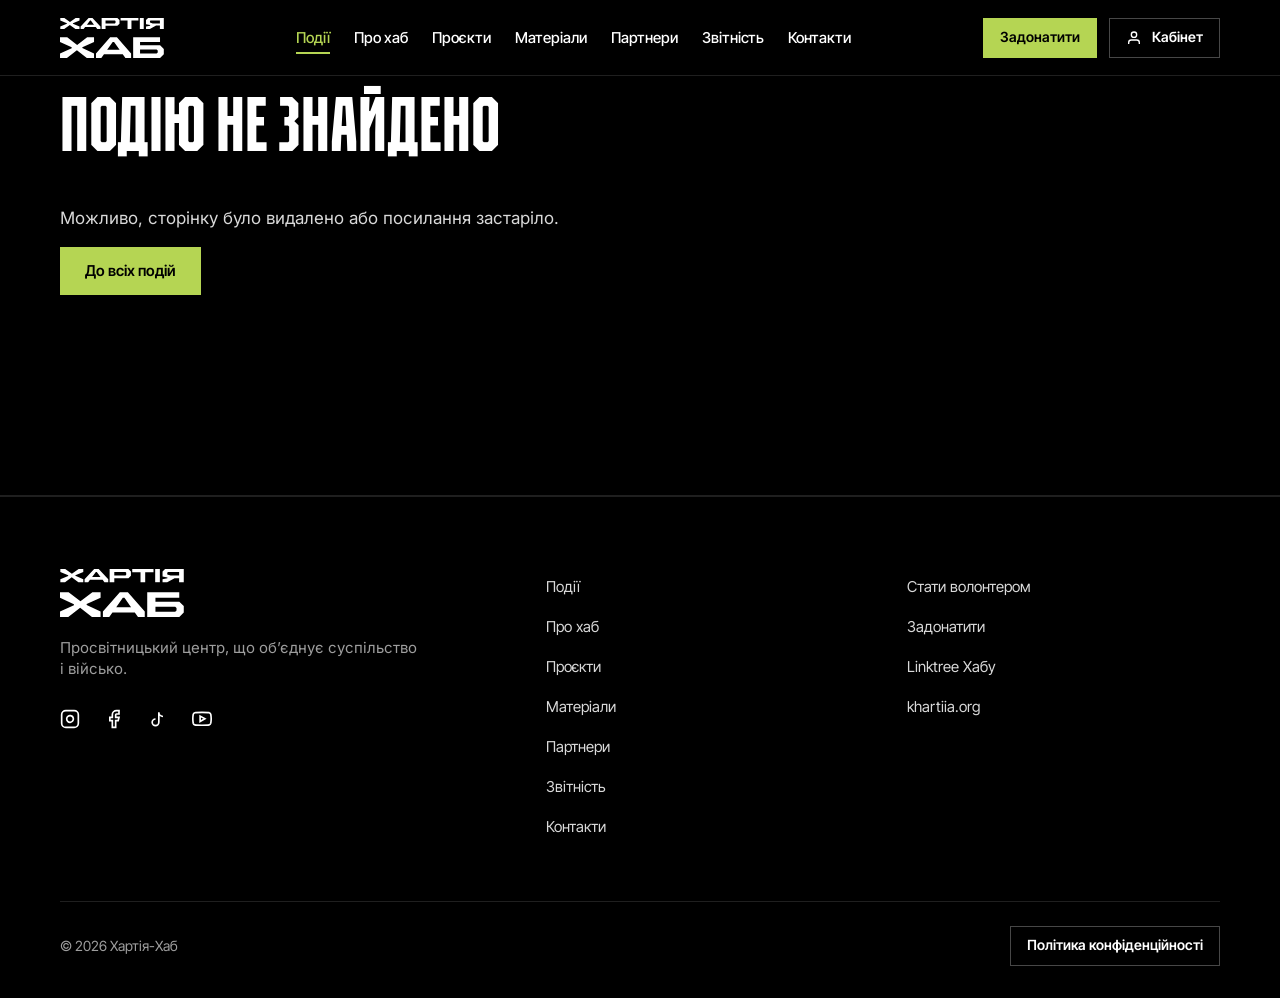
==== event.html @ 120818ab "Правки замовника: лого Хабу, нові розділи (проєкти, матеріали, партнери, звітність), сторінки подій," ====
<!DOCTYPE html>
<html lang="uk">
<head>
    <meta charset="UTF-8">
    <meta name="viewport" content="width=device-width, initial-scale=1.0">
    <title>Подія — Хартія-Хаб</title>
    <meta name="description" content="Подія Хартія-Хабу">
    <link rel="icon" href="img/logomark.svg" type="image/svg+xml">

    <link rel="preconnect" href="https://fonts.googleapis.com">
    <link rel="preconnect" href="https://fonts.gstatic.com" crossorigin>
    <link href="https://fonts.googleapis.com/css2?family=Inter:wght@400;500;600&family=Inter+Tight:wght@500;600;700&display=swap" rel="stylesheet">
    <link rel="stylesheet" href="styles.css">
    <script src="js/data.js" defer></script>
    <script src="js/app.js" defer></script>
</head>
<body data-page="event">
    <a href="#main" class="skip-link">Перейти до змісту</a>
    <div id="site-header"></div>

    <main id="main" class="page">
        <section class="section section--page">
            <div class="section-container" id="eventPage"></div>
        </section>

        <section class="section" id="relatedSection" aria-labelledby="relatedTitle" hidden>
            <div class="section-container">
                <div class="section-head">
                    <h2 class="section-title section-title--md" id="relatedTitle">Інші події</h2>
                    <a href="events.html" class="btn btn--ghost">Усі події</a>
                </div>
                <div class="events-grid" id="relatedEvents"></div>
            </div>
        </section>
    </main>

    <div id="site-footer"></div>
</body>
</html>
---- styles.css ----
/* =========================================================
   BRAND TOKENS — Хартія x Taktika Agency, гайдлайн v.1 2025
   ========================================================= */
:root {
    /* Відтінки сірого */
    --black: #000000;
    --gray-900: #1E1E1E;
    --gray-700: #464646;
    --gray-500: #9E9E9E;
    --gray-200: #D9D9D9;
    --white: #FFFFFF;

    /* Відтінки зеленого */
    --green-900: #2A2C18;
    --green-700: #717833;
    --accent: #B5D553;
    --green-100: #DEEDAE;

    --line: rgba(255, 255, 255, 0.12);
    --line-strong: rgba(255, 255, 255, 0.28);

    /* Khartia — заголовки; Inter Tight — підзаголовки, підписи, плашки; Inter — набірний текст */
    --font-khartia: 'Khartia', 'Inter Tight', sans-serif;
    --font-inter-tight: 'Inter Tight', 'Inter', sans-serif;
    --font-inter: 'Inter', sans-serif;

    --margin-grid: 60px;
    --grid: 30px;
    --square: 20px;
    --header-h: 76px;
    --radius: 0;
    --ease: cubic-bezier(0.2, 0.7, 0.2, 1);
}

/* Гайдлайн: накреслення Medium, Condensed Medium, Condensed Bold */
@font-face {
    font-family: 'Khartia';
    src: url('fonts/Khartia_023-CondBold.otf') format('opentype');
    font-weight: 700;
    font-style: normal;
    font-display: swap;
}
@font-face {
    font-family: 'Khartia';
    src: url('fonts/Khartia_023-CondMedium.otf') format('opentype');
    font-weight: 500;
    font-style: normal;
    font-display: swap;
}

/* =========================================================
   BASE
   ========================================================= */
*, *::before, *::after { box-sizing: border-box; margin: 0; padding: 0; }

html {
    scroll-behavior: smooth;
    scroll-padding-top: calc(var(--header-h) + 16px);
    -webkit-text-size-adjust: 100%;
}
html.modal-open, html.nav-open { overflow: hidden; }

body {
    background-color: var(--black);
    color: var(--gray-200);
    font-family: var(--font-inter);
    font-size: 16px;
    line-height: 1.4;
    overflow-x: hidden;
    -webkit-font-smoothing: antialiased;
    position: relative;
    min-height: 100vh;
    display: flex;
    flex-direction: column;
}
main { flex: 1; }

img, svg, video { display: block; max-width: 100%; }
a { color: inherit; }
button, input, select, textarea { font: inherit; color: inherit; }
button { cursor: pointer; }
[hidden] { display: none !important; }

:focus-visible { outline: 2px solid var(--accent); outline-offset: 3px; }

::selection { background: var(--accent); color: var(--black); }

.skip-link {
    position: fixed;
    top: -100px;
    left: 12px;
    z-index: 1100;
    background: var(--accent);
    color: var(--black);
    padding: 12px 18px;
    font-family: var(--font-inter-tight);
    font-weight: 600;
    text-decoration: none;
    transition: top 0.2s;
}
.skip-link:focus { top: 12px; }

#touchCanvas {
    position: fixed;
    inset: 0;
    width: 100vw;
    height: 100vh;
    pointer-events: none;
    z-index: 0;
    opacity: 0.5;
}

/* =========================================================
   TYPOGRAPHY
   Khartia: кернінг 0%, інтерліньяж 95%, вирівнювання по лівому краю.
   Inter Tight: кернінг 0%, інтерліньяж 120%, регістр як у реченнях.
   Inter: кернінг 0%, інтерліньяж 140%.
   ========================================================= */
h1, h2, h3, h4 {
    font-family: var(--font-khartia);
    font-weight: 700;
    line-height: 0.95;
    letter-spacing: 0;
    text-align: left;
    text-transform: uppercase;
    color: var(--white);
    text-wrap: balance;
}

p { line-height: 1.4; color: var(--gray-200); }

.hero-title { font-size: clamp(48px, 10vw, 140px); margin-bottom: 30px; }
.section-title { font-size: clamp(36px, 6vw, 88px); margin-bottom: 30px; }
.section-title--md { font-size: clamp(28px, 4vw, 56px); margin-bottom: 0; }
.detail-title { font-size: clamp(32px, 4.4vw, 64px); margin-bottom: 30px; }

.lead-text { font-size: clamp(17px, 1.8vw, 22px); max-width: 860px; margin-bottom: 40px; }

/* =========================================================
   PLATES — Inter Tight Medium, поля 10/15 px на шрифт 30 px,
   відстань між плашками 10 px. Текст завжди чорний або білий.
   ========================================================= */
.plate-system {
    display: flex;
    flex-direction: column;
    align-items: flex-start;
    gap: 0.33em;
    margin-bottom: 40px;
    font-size: clamp(16px, 1.8vw, 24px);
}
.plate-item {
    display: inline-block;
    max-width: 100%;
    background: var(--white);
    color: var(--black);
    font-family: var(--font-inter-tight);
    font-weight: 500;
    font-size: 1em;
    line-height: 1.2;
    padding: 0.33em 0.5em;
}

/* =========================================================
   TACTICAL SQUARES — 20×20 px, центр квадрата на куті плашки
   ========================================================= */
.tactical-square {
    position: absolute;
    width: var(--square);
    height: var(--square);
    border: 1px solid var(--white);
    background: var(--black);
    pointer-events: none;
    z-index: 2;
}
.tactical-square.top-left { top: calc(var(--square) / -2); left: calc(var(--square) / -2); }
.tactical-square.top-right { top: calc(var(--square) / -2); right: calc(var(--square) / -2); }
.tactical-square.bottom-left { bottom: calc(var(--square) / -2); left: calc(var(--square) / -2); }
.tactical-square.bottom-right { bottom: calc(var(--square) / -2); right: calc(var(--square) / -2); }

/* =========================================================
   BUTTONS
   ========================================================= */
.btn {
    display: inline-flex;
    align-items: center;
    justify-content: center;
    gap: 10px;
    min-height: 48px;
    padding: 12px 24px;
    border: 1px solid transparent;
    border-radius: var(--radius);
    font-family: var(--font-inter-tight);
    font-weight: 600;
    font-size: 15px;
    line-height: 1.2;
    text-decoration: none;
    text-align: center;
    white-space: nowrap;
    transition: background-color 0.2s, color 0.2s, border-color 0.2s, transform 0.2s var(--ease);
    user-select: none;
}
.btn svg { flex-shrink: 0; }
.btn:active { transform: translateY(1px); }

.btn--primary { background: var(--accent); color: var(--black); }
.btn--primary:hover { background: var(--white); }

.btn--ghost { background: transparent; color: var(--white); border-color: var(--line-strong); }
.btn--ghost:hover { border-color: var(--accent); color: var(--accent); }

.btn--light { background: var(--white); color: var(--black); }
.btn--light:hover { background: var(--gray-200); }

.btn--sm { min-height: 40px; padding: 8px 16px; font-size: 14px; }
.btn--lg { min-height: 60px; padding: 18px 36px; font-size: 17px; }
.btn--block { width: 100%; }

.btn-row { display: flex; flex-wrap: wrap; gap: 12px; align-items: center; }
.btn-row--secondary { margin-top: 20px; gap: 8px 24px; }

.btn-link {
    display: inline-flex;
    align-items: center;
    gap: 8px;
    min-height: 40px;
    background: none;
    border: none;
    color: var(--gray-200);
    font-family: var(--font-inter-tight);
    font-weight: 500;
    font-size: 15px;
    text-decoration: none;
    transition: color 0.2s;
}
.btn-link:hover { color: var(--accent); }
.btn-link[aria-pressed="true"] { color: var(--accent); }
.btn-link[aria-pressed="true"] svg { fill: currentColor; }

.badge {
    display: inline-flex;
    align-items: center;
    background: var(--accent);
    color: var(--black);
    font-family: var(--font-inter-tight);
    font-weight: 600;
    font-size: 12px;
    line-height: 1.2;
    letter-spacing: 0.02em;
    padding: 5px 9px;
}
.badge--outline { background: transparent; color: var(--white); border: 1px solid var(--line-strong); }

/* =========================================================
   HEADER
   ========================================================= */
#site-header { height: var(--header-h); }

.site-header {
    position: fixed;
    inset: 0 0 auto 0;
    z-index: 100;
    height: var(--header-h);
    background: rgba(0, 0, 0, 0.72);
    backdrop-filter: blur(12px);
    -webkit-backdrop-filter: blur(12px);
    border-bottom: 1px solid transparent;
    transition: background-color 0.2s, border-color 0.2s;
}
.site-header.is-scrolled { background: rgba(0, 0, 0, 0.94); border-bottom-color: var(--line); }
body:not([data-page="home"]) .site-header { background: rgba(0, 0, 0, 0.94); border-bottom-color: var(--line); }

.header-inner {
    max-width: 1440px;
    height: 100%;
    margin: 0 auto;
    padding: 0 var(--margin-grid);
    display: flex;
    align-items: center;
    justify-content: space-between;
    gap: 24px;
}

.logo-link { display: block; flex-shrink: 0; }
.site-logo { height: 40px; width: auto; }

.main-nav { display: flex; align-items: center; gap: 4px; }

.nav-link {
    position: relative;
    display: inline-flex;
    align-items: center;
    min-height: 44px;
    padding: 0 10px;
    color: var(--white);
    text-decoration: none;
    font-family: var(--font-inter-tight);
    font-weight: 500;
    font-size: 15px;
    white-space: nowrap;
    transition: color 0.2s;
}
.nav-link::after {
    content: '';
    position: absolute;
    left: 10px;
    right: 10px;
    bottom: 6px;
    height: 2px;
    background: var(--accent);
    transform: scaleX(0);
    transform-origin: left;
    transition: transform 0.25s var(--ease);
}
.nav-link:hover { color: var(--accent); }
.nav-link.is-active { color: var(--accent); }
.nav-link.is-active::after, .nav-link:hover::after { transform: scaleX(1); }

.header-right { display: flex; align-items: center; gap: 12px; flex-shrink: 0; }

.socials { display: flex; gap: 4px; }
.socials a {
    display: inline-flex;
    align-items: center;
    justify-content: center;
    width: 40px;
    height: 40px;
    color: var(--white);
    transition: color 0.2s;
}
.socials a:hover { color: var(--accent); }
.socials--menu, .nav-donate { display: none !important; }

.btn-cabinet svg { width: 16px; height: 16px; }

.burger-menu {
    display: none;
    width: 44px;
    height: 44px;
    background: transparent;
    border: 1px solid var(--line-strong);
    flex-direction: column;
    align-items: center;
    justify-content: center;
    gap: 5px;
}
.burger-menu span {
    display: block;
    width: 20px;
    height: 2px;
    background: var(--white);
    transition: transform 0.25s var(--ease), opacity 0.2s;
}
.burger-menu.active span:nth-child(1) { transform: translateY(7px) rotate(45deg); }
.burger-menu.active span:nth-child(2) { opacity: 0; }
.burger-menu.active span:nth-child(3) { transform: translateY(-7px) rotate(-45deg); }

/* =========================================================
   HERO
   ========================================================= */
.hero {
    position: relative;
    z-index: 1;
    min-height: max(640px, calc(100svh - var(--header-h)));
    display: flex;
    align-items: center;
    padding: 90px var(--margin-grid);
    overflow: hidden;
}
.video-container { position: absolute; inset: 0; z-index: 0; }
.bg-video { width: 100%; height: 100%; object-fit: cover; }
.video-overlay {
    position: absolute;
    inset: 0;
    background: linear-gradient(180deg, rgba(0, 0, 0, 0.45) 0%, rgba(0, 0, 0, 0.85) 100%);
}

.tactical-grid { position: absolute; inset: 0; z-index: 1; pointer-events: none; }
.grid-pattern {
    position: absolute;
    inset: 30px var(--margin-grid);
    border: 1px dashed rgba(255, 255, 255, 0.18);
    background-image:
        linear-gradient(to right, rgba(255, 255, 255, 0.04) 1px, transparent 1px),
        linear-gradient(to bottom, rgba(255, 255, 255, 0.04) 1px, transparent 1px);
    background-size: var(--grid) var(--grid);
}

.hero-content {
    position: relative;
    z-index: 2;
    width: 100%;
    max-width: 1320px;
    margin: 0 auto;
    padding: 0 30px;
}

/* =========================================================
   SECTIONS
   ========================================================= */
.section {
    position: relative;
    z-index: 1;
    padding: 120px var(--margin-grid);
    border-bottom: 1px solid var(--line);
}
.section--page { padding-top: 48px; }
.section-container { max-width: 1320px; margin: 0 auto; position: relative; }

.section-head {
    display: flex;
    align-items: flex-end;
    justify-content: space-between;
    flex-wrap: wrap;
    gap: 16px 24px;
    margin-bottom: 30px;
}
.section-head .section-title { margin-bottom: 0; }
.section-count {
    font-family: var(--font-inter-tight);
    font-size: 15px;
    color: var(--gray-500);
    padding-bottom: 6px;
}
.section-cta { display: flex; justify-content: center; margin-top: 56px; }
.section-cta:empty { display: none; }

.breadcrumbs {
    display: flex;
    flex-wrap: wrap;
    align-items: center;
    gap: 8px;
    margin-bottom: 32px;
    font-family: var(--font-inter-tight);
    font-size: 14px;
    color: var(--gray-500);
}
.breadcrumbs a { color: var(--gray-200); text-decoration: none; }
.breadcrumbs a:hover { color: var(--accent); }
.breadcrumbs [aria-current] {
    color: var(--gray-500);
    max-width: 48ch;
    overflow: hidden;
    text-overflow: ellipsis;
    white-space: nowrap;
}

/* =========================================================
   FORMS
   ========================================================= */
.input {
    width: 100%;
    min-height: 52px;
    padding: 14px 16px;
    background: var(--black);
    border: 1px solid var(--line-strong);
    border-radius: var(--radius);
    color: var(--white);
    font-family: var(--font-inter);
    font-size: 16px;
    line-height: 1.4;
    outline: none;
    transition: border-color 0.2s, box-shadow 0.2s;
}
.input::placeholder { color: var(--gray-500); }
.input:hover { border-color: var(--gray-500); }
.input:focus { border-color: var(--accent); box-shadow: 0 0 0 3px rgba(181, 213, 83, 0.2); }
.input[aria-invalid="true"] { border-color: #FF6B5B; }
textarea.input { min-height: 96px; resize: vertical; }

.select-wrapper { position: relative; }
.select-wrapper::after {
    content: '';
    position: absolute;
    right: 18px;
    top: 50%;
    width: 8px;
    height: 8px;
    border-right: 2px solid var(--accent);
    border-bottom: 2px solid var(--accent);
    transform: translateY(-70%) rotate(45deg);
    pointer-events: none;
}
.select-wrapper select { appearance: none; -webkit-appearance: none; padding-right: 48px; cursor: pointer; }
.select-wrapper select option { background: var(--gray-900); color: var(--white); }

.search-wrapper { position: relative; }
.search-wrapper svg {
    position: absolute;
    left: 16px;
    top: 50%;
    transform: translateY(-50%);
    color: var(--gray-500);
    pointer-events: none;
}
.search-wrapper .input { padding-left: 46px; }
.search-wrapper .input::-webkit-search-cancel-button { filter: invert(1); cursor: pointer; }

.form { display: flex; flex-direction: column; gap: 20px; }
.form-row { display: grid; grid-template-columns: 1fr 1fr; gap: 16px; }
.form-group { display: flex; flex-direction: column; gap: 8px; }
.form-group label, .filter-field label {
    font-family: var(--font-inter-tight);
    font-weight: 500;
    font-size: 14px;
    line-height: 1.2;
    color: var(--gray-200);
}
.form-group label span { color: var(--accent); }
.field-error { font-size: 13px; color: #FF8A7D; min-height: 0; }
.field-error:empty { display: none; }
.form-note { font-size: 14px; color: var(--gray-500); }

.checkbox {
    display: flex;
    gap: 12px;
    align-items: flex-start;
    font-size: 14px;
    line-height: 1.4;
    color: var(--gray-200);
    cursor: pointer;
}
.checkbox input {
    flex-shrink: 0;
    width: 20px;
    height: 20px;
    margin-top: 1px;
    accent-color: var(--accent);
    cursor: pointer;
}
.checkbox a { color: var(--accent); }

/* =========================================================
   FILTER BAR
   ========================================================= */
.filter-bar {
    display: grid;
    grid-template-columns: minmax(0, 1fr) minmax(0, 1fr) minmax(0, 1.6fr) auto;
    align-items: end;
    gap: 16px;
    margin-bottom: 48px;
    padding: 24px;
    background: var(--gray-900);
    border: 1px solid var(--line);
}
.filter-field { display: flex; flex-direction: column; gap: 8px; min-width: 0; }
.filter-reset { min-height: 52px; }

/* =========================================================
   EVENT CARDS
   ========================================================= */
.events-grid {
    display: grid;
    grid-template-columns: repeat(3, minmax(0, 1fr));
    gap: 30px;
}

.event-card {
    position: relative;
    display: flex;
    flex-direction: column;
    background: var(--gray-900);
    border: 1px solid var(--line);
    transition: border-color 0.2s, transform 0.25s var(--ease);
}
.event-card:hover { border-color: var(--accent); transform: translateY(-4px); }

.event-card__media {
    display: block;
    aspect-ratio: 1200 / 640;
    overflow: hidden;
    background: var(--black);
    text-decoration: none;
}
.event-card__media img {
    width: 100%;
    height: 100%;
    object-fit: cover;
    transition: transform 0.4s var(--ease);
}
.event-card:hover .event-card__media img { transform: scale(1.04); }

/* Брендова заглушка афіші — комбінації кольорів з гайдлайну */
.poster-ph {
    position: relative;
    width: 100%;
    height: 100%;
    display: flex;
    flex-direction: column;
    justify-content: space-between;
    padding: 8% 7%;
    background-color: var(--black);
    background-image:
        linear-gradient(to right, rgba(255, 255, 255, 0.07) 1px, transparent 1px),
        linear-gradient(to bottom, rgba(255, 255, 255, 0.07) 1px, transparent 1px);
    background-size: var(--grid) var(--grid);
    color: var(--white);
    overflow: hidden;
}
.poster-ph::after {
    content: '';
    position: absolute;
    inset: 12px;
    border: 1px dashed currentColor;
    opacity: 0.3;
    pointer-events: none;
}
.poster-ph__tag { font-family: var(--font-inter-tight); font-weight: 500; font-size: 14px; position: relative; z-index: 1; }
.poster-ph__title {
    position: relative;
    z-index: 1;
    font-family: var(--font-khartia);
    font-weight: 700;
    font-size: clamp(32px, 4vw, 56px);
    line-height: 0.95;
    text-transform: uppercase;
}
.poster-ph--v .poster-ph__title { font-size: clamp(40px, 6vw, 80px); }
.poster-ph--green { background-color: var(--green-900); }
.poster-ph--accent {
    background-color: var(--accent);
    color: var(--black);
    background-image:
        linear-gradient(to right, rgba(0, 0, 0, 0.08) 1px, transparent 1px),
        linear-gradient(to bottom, rgba(0, 0, 0, 0.08) 1px, transparent 1px);
}
.poster-ph--gray { background-color: var(--gray-900); }

.btn-heart {
    position: absolute;
    top: 12px;
    right: 12px;
    z-index: 2;
    width: 44px;
    height: 44px;
    display: flex;
    align-items: center;
    justify-content: center;
    background: rgba(0, 0, 0, 0.8);
    border: 1px solid var(--line-strong);
    color: var(--white);
    transition: color 0.2s, border-color 0.2s;
}
.btn-heart:hover { border-color: var(--accent); color: var(--accent); }
.btn-heart.active { color: var(--accent); border-color: var(--accent); }
.btn-heart.active svg { fill: currentColor; }

.event-card__body {
    display: flex;
    flex-direction: column;
    flex-grow: 1;
    padding: 24px;
}
.card-meta {
    display: flex;
    flex-wrap: wrap;
    align-items: center;
    justify-content: space-between;
    gap: 8px 12px;
    margin-bottom: 16px;
}
.card-meta--start { justify-content: flex-start; }
.card-datetime { font-family: var(--font-inter-tight); font-size: 14px; color: var(--gray-200); }

.event-card__title { font-size: clamp(20px, 1.7vw, 24px); margin-bottom: 12px; }
.event-card__title a { text-decoration: none; transition: color 0.2s; }
.event-card__title a:hover { color: var(--accent); }
.event-card__terms { font-family: var(--font-inter-tight); font-size: 14px; color: var(--gray-500); margin-bottom: 24px; }

.event-card__actions {
    margin-top: auto;
    display: grid;
    grid-template-columns: 1fr auto;
    gap: 8px;
}

.empty-state {
    grid-column: 1 / -1;
    display: flex;
    flex-direction: column;
    align-items: flex-start;
    gap: 16px;
    padding: 40px;
    border: 1px dashed var(--line-strong);
}
.empty-state p { font-size: 17px; }
.empty-state--page { border: none; padding: 40px 0 80px; }

/* =========================================================
   ABOUT / CLAUSEWITZ
   ========================================================= */
.about-lead-text { max-width: 960px; margin-bottom: 64px; }
.about-lead-text p { font-size: clamp(17px, 2vw, 22px); }
.about-lead-text strong { color: var(--white); }

.clausewitz-block {
    position: relative;
    background: var(--gray-900);
    border: 1px solid var(--line);
    padding: 56px;
}
.block-title { font-size: clamp(24px, 3vw, 36px); margin-bottom: 8px; }
.block-subtitle { font-family: var(--font-inter-tight); font-size: 15px; color: var(--accent); margin-bottom: 36px; }

.triangle-container { position: relative; width: 100%; max-width: 640px; height: 340px; margin: 0 auto; }
.triangle-svg { width: 100%; height: 100%; }
.triangle-poly { fill: none; stroke: var(--accent); stroke-width: 2.5; }
.triangle-dash { stroke: rgba(255, 255, 255, 0.25); stroke-width: 1.5; stroke-dasharray: 4; }

.tr-node {
    position: absolute;
    display: flex;
    align-items: center;
    gap: 10px;
    background: var(--black);
    border: 1px solid var(--white);
    padding: 12px 18px;
}
.node-tag { font-family: var(--font-inter-tight); font-size: 13px; color: var(--accent); }
.node-name { font-family: var(--font-inter-tight); font-weight: 600; font-size: 15px; color: var(--white); }
.node-top { top: 10px; left: 50%; transform: translateX(-50%); }
.node-left { bottom: 10px; left: 0; }
.node-right { bottom: 10px; right: 0; }

.tr-center-badge {
    position: absolute;
    top: 56%;
    left: 50%;
    transform: translate(-50%, -50%);
    background: var(--accent);
    color: var(--black);
    padding: 10px 18px;
    font-family: var(--font-inter-tight);
    font-weight: 600;
    font-size: 15px;
    white-space: nowrap;
}
.clausewitz-quote {
    margin-top: 36px;
    font-family: var(--font-inter-tight);
    font-weight: 600;
    font-size: clamp(17px, 2vw, 22px);
    line-height: 1.2;
    color: var(--accent);
}

/* =========================================================
   PROJECTS
   ========================================================= */
.projects-grid {
    display: grid;
    grid-template-columns: repeat(3, minmax(0, 1fr));
    gap: 30px;
}
.project-card {
    display: flex;
    flex-direction: column;
    gap: 16px;
    min-height: 260px;
    padding: 32px 28px;
    background: var(--gray-900);
    border: 1px solid var(--line);
    transition: border-color 0.2s;
}
.project-card:hover { border-color: var(--accent); }
.project-card__num { font-family: var(--font-khartia); font-weight: 700; font-size: 56px; line-height: 0.95; color: var(--accent); }
.project-card__title { font-size: clamp(22px, 2vw, 28px); margin-top: auto; }
.project-card__text { font-size: 15px; color: var(--gray-500); }
.project-card .badge { align-self: flex-start; }

/* =========================================================
   EVENT FORMATS + LECTURES
   ========================================================= */
.formats-grid {
    display: grid;
    grid-template-columns: repeat(3, minmax(0, 1fr));
    gap: 30px;
    margin-bottom: 90px;
}
.format-card {
    display: flex;
    flex-direction: column;
    align-items: flex-start;
    gap: 14px;
    min-height: 260px;
    padding: 32px 28px;
    background: var(--gray-900);
    border: 1px solid var(--line);
    text-decoration: none;
    transition: border-color 0.2s, transform 0.25s var(--ease);
}
.format-card:hover { border-color: var(--accent); transform: translateY(-4px); }
.format-card__num { font-family: var(--font-khartia); font-weight: 700; font-size: clamp(48px, 5vw, 72px); line-height: 0.95; color: var(--accent); margin-bottom: auto; }
.format-card__title { font-size: clamp(20px, 2vw, 26px); }
.format-card__action { font-family: var(--font-inter-tight); font-weight: 600; font-size: 15px; color: var(--accent); }
.format-card:hover .format-card__action { color: var(--white); }

.lectures-banner {
    position: relative;
    background: var(--green-900);
    border: 1px solid var(--accent);
    padding: 56px 48px;
}
.lectures-banner .section-head { margin-bottom: 40px; }
.lectures-banner .section-title { color: var(--accent); }
.lectures-grid { list-style: none; display: grid; grid-template-columns: repeat(2, minmax(0, 1fr)); gap: 30px; }
.lecture-item {
    display: flex;
    flex-direction: column;
    gap: 12px;
    padding: 28px;
    background: rgba(0, 0, 0, 0.4);
    border-left: 4px solid var(--accent);
}
.lecture-item__num { font-family: var(--font-khartia); font-weight: 700; font-size: 28px; color: var(--accent); }
.lecture-item__topic {
    font-family: var(--font-khartia);
    font-weight: 700;
    font-size: clamp(20px, 2.2vw, 30px);
    line-height: 0.95;
    text-transform: uppercase;
    color: var(--white);
}

/* =========================================================
   MATERIALS
   ========================================================= */
.materials-grid {
    display: grid;
    grid-template-columns: repeat(3, minmax(0, 1fr));
    gap: 30px;
}
.material-card {
    display: flex;
    flex-direction: column;
    background: var(--gray-900);
    border: 1px solid var(--line);
    transition: border-color 0.2s, transform 0.25s var(--ease);
}
.material-card:hover { border-color: var(--accent); transform: translateY(-4px); }
.material-card__media { display: block; aspect-ratio: 4 / 3; overflow: hidden; background: var(--black); }
.material-card__media img { width: 100%; height: 100%; object-fit: cover; transition: transform 0.4s var(--ease); }
.material-card:hover .material-card__media img { transform: scale(1.04); }
.material-card__body { padding: 24px; display: flex; flex-direction: column; flex-grow: 1; }
.material-card__title { font-size: clamp(20px, 1.7vw, 24px); margin-bottom: 12px; }
.material-card__title a { text-decoration: none; transition: color 0.2s; }
.material-card__title a:hover { color: var(--accent); }
.material-card__lead { font-size: 15px; color: var(--gray-500); }

.chips { display: flex; flex-wrap: wrap; gap: 8px; margin-bottom: 40px; }
.chip {
    min-height: 44px;
    padding: 10px 18px;
    background: transparent;
    border: 1px solid var(--line-strong);
    color: var(--white);
    font-family: var(--font-inter-tight);
    font-weight: 500;
    font-size: 15px;
    transition: border-color 0.2s, background-color 0.2s, color 0.2s;
}
.chip:hover { border-color: var(--accent); color: var(--accent); }
.chip.is-active { background: var(--accent); border-color: var(--accent); color: var(--black); }

/* Article */
.article { max-width: 860px; }
.article__lead { font-size: clamp(18px, 2vw, 22px); color: var(--white); margin-bottom: 40px; }
.article__body { display: flex; flex-direction: column; gap: 20px; }
.article__body p { font-size: 17px; line-height: 1.6; }
.article__links { display: flex; flex-wrap: wrap; gap: 8px 24px; }
.article__links a { color: var(--accent); font-family: var(--font-inter-tight); font-weight: 500; }
.article__gallery { margin-top: 64px; }

.gallery-grid { display: grid; grid-template-columns: repeat(3, minmax(0, 1fr)); gap: 12px; }
.gallery-item {
    display: block;
    aspect-ratio: 4 / 5;
    overflow: hidden;
    padding: 0;
    background: var(--gray-900);
    border: 1px solid var(--line);
    cursor: zoom-in;
}
.gallery-item img { width: 100%; height: 100%; object-fit: cover; transition: transform 0.4s var(--ease), opacity 0.2s; }
.gallery-item:hover img { transform: scale(1.04); }

/* =========================================================
   PARTNERS / REPORTS
   ========================================================= */
.partners-grid {
    display: grid;
    grid-template-columns: repeat(auto-fill, minmax(200px, 1fr));
    gap: 1px;
    background: var(--line);
    border: 1px solid var(--line);
}
.partners-grid:has(.empty-state) { background: none; border: none; }
.partner-logo {
    display: flex;
    align-items: center;
    justify-content: center;
    aspect-ratio: 3 / 2;
    padding: 28px;
    background: var(--black);
    transition: background-color 0.2s;
}
.partner-logo:hover { background: var(--gray-900); }
.partner-logo img { max-height: 64px; width: auto; object-fit: contain; filter: grayscale(1) brightness(1.6); transition: filter 0.2s; }
.partner-logo:hover img { filter: none; }

.reports-list { display: flex; flex-direction: column; border-top: 1px solid var(--line); }
.reports-list:has(.empty-state) { border-top: none; }
.report-row {
    display: grid;
    grid-template-columns: 120px 1fr auto;
    align-items: center;
    gap: 24px;
    padding: 24px 0;
    border-bottom: 1px solid var(--line);
    text-decoration: none;
    transition: color 0.2s;
}
.report-row:hover { color: var(--accent); }
.report-row__year { font-family: var(--font-khartia); font-weight: 700; font-size: 32px; color: var(--accent); }
.report-row__title { font-family: var(--font-inter-tight); font-weight: 500; font-size: 18px; color: var(--white); }
.report-row__action { display: inline-flex; gap: 8px; align-items: center; font-family: var(--font-inter-tight); font-weight: 600; }

/* =========================================================
   VOLUNTEER
   ========================================================= */
.volunteer-card {
    position: relative;
    background: var(--gray-900);
    border: 1px solid var(--line);
    padding: 72px 56px;
}

/* =========================================================
   CONTACTS
   ========================================================= */
.schedule {
    font-family: var(--font-inter-tight);
    font-size: 17px;
    margin-bottom: 40px;
}
.schedule strong { color: var(--accent); font-weight: 600; }

.contacts-grid {
    display: grid;
    grid-template-columns: repeat(auto-fill, minmax(240px, 1fr));
    gap: 30px;
}
.contact-card {
    display: flex;
    flex-direction: column;
    gap: 8px;
    padding: 28px 24px;
    background: var(--gray-900);
    border: 1px solid var(--line);
}
.contact-card__city { font-size: 28px; color: var(--accent); }
.contact-card__role { font-family: var(--font-inter-tight); font-size: 15px; color: var(--gray-200); margin-bottom: 16px; }
.contact-card__pending { font-size: 14px; color: var(--gray-500); margin-top: auto; margin-bottom: 8px; }
.contact-card .btn:only-of-type { margin-top: auto; }

/* =========================================================
   DETAIL PAGE (EVENT)
   ========================================================= */
.detail-layout {
    display: grid;
    grid-template-columns: minmax(0, 440px) minmax(0, 1fr);
    gap: 64px;
    align-items: start;
}
.detail-poster { position: sticky; top: calc(var(--header-h) + 32px); }
.poster-4-5 {
    position: relative;
    aspect-ratio: 4 / 5;
    background: var(--gray-900);
    border: 1px solid var(--line);
}
.poster-4-5 img { width: 100%; height: 100%; object-fit: cover; }

.detail-facts {
    display: grid;
    grid-template-columns: repeat(2, minmax(0, 1fr));
    gap: 1px;
    margin-bottom: 32px;
    background: var(--line);
    border: 1px solid var(--line);
}
.detail-facts > div { padding: 16px 20px; background: var(--black); }
.detail-facts dt { font-family: var(--font-inter-tight); font-size: 13px; color: var(--gray-500); margin-bottom: 4px; }
.detail-facts dd { font-family: var(--font-inter-tight); font-weight: 500; font-size: 17px; color: var(--white); }

.detail-section { margin-top: 48px; display: flex; flex-direction: column; gap: 16px; }
.detail-section__title { font-size: clamp(22px, 2.4vw, 32px); margin-bottom: 8px; }
.detail-section p { font-size: 17px; line-height: 1.6; }
.detail-list { list-style: none; display: flex; flex-direction: column; gap: 12px; }
.detail-list li { position: relative; padding-left: 28px; font-size: 17px; line-height: 1.5; }
.detail-list li::before {
    content: '';
    position: absolute;
    left: 0;
    top: 0.45em;
    width: 10px;
    height: 10px;
    border: 1px solid var(--accent);
}

/* =========================================================
   MODALS (native <dialog>)
   ========================================================= */
.modal {
    width: min(600px, calc(100% - 32px));
    max-height: min(880px, calc(100dvh - 48px));
    margin: auto;
    padding: 0;
    background: var(--gray-900);
    color: var(--gray-200);
    border: 1px solid var(--line-strong);
    overflow: hidden;
    overscroll-behavior: contain;
}
.modal[open] { display: flex; flex-direction: column; animation: modal-in 0.22s var(--ease); }
.modal.is-closing { animation: modal-out 0.18s ease-in forwards; }
.modal::backdrop { background: rgba(0, 0, 0, 0.8); backdrop-filter: blur(6px); -webkit-backdrop-filter: blur(6px); }
.modal[open]::backdrop { animation: fade-in 0.22s ease; }
.modal.is-closing::backdrop { animation: fade-out 0.18s ease forwards; }

@keyframes modal-in { from { opacity: 0; transform: translateY(16px) scale(0.98); } to { opacity: 1; transform: none; } }
@keyframes modal-out { to { opacity: 0; transform: translateY(12px) scale(0.98); } }
@keyframes fade-in { from { opacity: 0; } }
@keyframes fade-out { to { opacity: 0; } }

.modal__head {
    display: flex;
    align-items: flex-start;
    justify-content: space-between;
    gap: 16px;
    padding: 24px 24px 20px 32px;
    border-bottom: 1px solid var(--line);
    flex-shrink: 0;
}
.modal__title { font-size: clamp(24px, 3vw, 32px); }
.modal__subtitle { margin-top: 10px; font-family: var(--font-inter-tight); font-size: 15px; line-height: 1.3; color: var(--accent); }
.modal__close {
    flex-shrink: 0;
    width: 44px;
    height: 44px;
    margin: -6px -6px 0 0;
    display: flex;
    align-items: center;
    justify-content: center;
    background: transparent;
    border: 1px solid var(--line-strong);
    color: var(--white);
    transition: border-color 0.2s, color 0.2s;
}
.modal__close:hover { border-color: var(--accent); color: var(--accent); }
.modal__body { padding: 28px 32px 32px; overflow-y: auto; -webkit-overflow-scrolling: touch; }

.modal-success { display: flex; flex-direction: column; gap: 20px; }
.modal-success .plate-system { margin-bottom: 0; font-size: 22px; }

.tabs { display: flex; border-bottom: 1px solid var(--line); margin-bottom: 24px; }
.tab {
    flex: 1;
    min-height: 48px;
    background: transparent;
    border: none;
    border-bottom: 2px solid transparent;
    margin-bottom: -1px;
    color: var(--gray-500);
    font-family: var(--font-inter-tight);
    font-weight: 600;
    font-size: 15px;
    transition: color 0.2s, border-color 0.2s;
}
.tab:hover { color: var(--white); }
.tab.is-active { color: var(--accent); border-bottom-color: var(--accent); }

.divider { position: relative; text-align: center; margin: 20px 0; }
.divider::before { content: ''; position: absolute; top: 50%; left: 0; right: 0; height: 1px; background: var(--line); }
.divider span { position: relative; padding: 0 12px; background: var(--gray-900); font-family: var(--font-inter-tight); font-size: 13px; color: var(--gray-500); }

.cabinet-greeting { font-size: 17px; margin-bottom: 24px; }
.cabinet-greeting strong { color: var(--white); }
.cabinet-subtitle { font-size: 22px; margin-bottom: 16px; }
.saved-list { display: flex; flex-direction: column; gap: 8px; margin-bottom: 24px; }
.saved-item {
    display: grid;
    grid-template-columns: auto 1fr;
    gap: 6px 12px;
    align-items: center;
    padding: 16px;
    background: var(--black);
    border: 1px solid var(--line);
    text-decoration: none;
    transition: border-color 0.2s;
}
.saved-item:hover { border-color: var(--accent); }
.saved-item__title { font-family: var(--font-inter-tight); font-weight: 600; color: var(--white); line-height: 1.2; }
.saved-item__date { grid-column: 2; font-size: 14px; color: var(--gray-500); }
.empty-note { font-size: 15px; color: var(--gray-500); padding: 8px 0; }

/* Lightbox */
.modal--lightbox {
    width: 100%;
    height: 100%;
    max-width: none;
    max-height: none;
    background: rgba(0, 0, 0, 0.96);
    border: none;
}
.lightbox__bar {
    display: flex;
    align-items: center;
    justify-content: space-between;
    padding: 16px 20px;
    flex-shrink: 0;
}
.lightbox__counter { font-family: var(--font-inter-tight); font-size: 15px; color: var(--gray-200); }
.lightbox__stage {
    position: relative;
    flex: 1;
    min-height: 0;
    display: flex;
    align-items: center;
    justify-content: center;
    padding: 0 80px 40px;
}
.lightbox__stage img { max-width: 100%; max-height: 100%; object-fit: contain; user-select: none; }
.lightbox__nav {
    position: absolute;
    top: 50%;
    width: 56px;
    height: 56px;
    margin-top: -48px;
    display: flex;
    align-items: center;
    justify-content: center;
    background: rgba(0, 0, 0, 0.6);
    border: 1px solid var(--line-strong);
    color: var(--white);
    transition: border-color 0.2s, color 0.2s;
}
.lightbox__nav:hover { border-color: var(--accent); color: var(--accent); }
.lightbox__nav--prev { left: 16px; }
.lightbox__nav--next { right: 16px; }

/* Toast */
.toast {
    position: fixed;
    left: 50%;
    bottom: 24px;
    z-index: 1200;
    max-width: calc(100% - 32px);
    padding: 14px 20px;
    background: var(--white);
    color: var(--black);
    font-family: var(--font-inter-tight);
    font-weight: 500;
    font-size: 15px;
    transform: translate(-50%, 16px);
    opacity: 0;
    pointer-events: none;
    transition: opacity 0.2s, transform 0.25s var(--ease);
}
.toast.is-visible { opacity: 1; transform: translate(-50%, 0); }

/* =========================================================
   FOOTER
   ========================================================= */
.site-footer {
    position: relative;
    z-index: 2;
    padding: 72px var(--margin-grid) 32px;
    border-top: 1px solid var(--line);
    background: var(--black);
}
.footer-container {
    max-width: 1320px;
    margin: 0 auto;
    display: grid;
    grid-template-columns: 1.4fr 1fr 1fr;
    gap: 48px;
}
.footer-brand { display: flex; flex-direction: column; align-items: flex-start; gap: 20px; }
.footer-logo { height: 48px; width: auto; }
.footer-copy { font-size: 15px; color: var(--gray-500); max-width: 360px; }
.footer-brand .socials { margin-left: -10px; }
.footer-nav { display: flex; flex-direction: column; gap: 4px; }
.footer-nav a {
    display: inline-flex;
    align-items: center;
    min-height: 36px;
    color: var(--gray-200);
    text-decoration: none;
    font-family: var(--font-inter-tight);
    font-size: 15px;
    transition: color 0.2s;
}
.footer-nav a:hover { color: var(--accent); }
.footer-bottom {
    max-width: 1320px;
    margin: 56px auto 0;
    padding-top: 24px;
    border-top: 1px solid var(--line);
    display: flex;
    flex-wrap: wrap;
    align-items: center;
    justify-content: space-between;
    gap: 16px;
    font-family: var(--font-inter-tight);
    font-size: 14px;
    color: var(--gray-500);
}

/* =========================================================
   RESPONSIVE
   ========================================================= */
@media (max-width: 1360px) {
    .socials--header { display: none; }
}

@media (max-width: 1200px) {
    .burger-menu { display: flex; }

    .main-nav {
        /* backdrop-filter шапки робить її containing block для fixed, тому висота задана явно */
        position: fixed;
        top: var(--header-h);
        left: 0;
        right: 0;
        height: calc(100dvh - var(--header-h));
        display: flex;
        flex-direction: column;
        align-items: stretch;
        gap: 0;
        padding: 16px var(--margin-grid) 40px;
        background: var(--black);
        border-top: 1px solid var(--line);
        overflow-y: auto;
        opacity: 0;
        visibility: hidden;
        transform: translateY(-8px);
        transition: opacity 0.2s, transform 0.25s var(--ease), visibility 0s linear 0.25s;
    }
    .main-nav.active { opacity: 1; visibility: visible; transform: none; transition-delay: 0s; }
    .nav-link {
        min-height: 60px;
        padding: 0;
        font-family: var(--font-khartia);
        font-weight: 700;
        font-size: 30px;
        line-height: 0.95;
        text-transform: uppercase;
        border-bottom: 1px solid var(--line);
    }
    .nav-link::after { display: none; }
    .socials--menu { display: flex !important; margin-top: 24px; margin-left: -10px; }
    .nav-donate { display: inline-flex !important; margin-top: 32px; }

    .events-grid, .projects-grid, .formats-grid, .materials-grid { grid-template-columns: repeat(2, minmax(0, 1fr)); }
    .detail-layout { grid-template-columns: minmax(0, 360px) minmax(0, 1fr); gap: 40px; }
}

@media (max-width: 900px) {
    :root { --margin-grid: 20px; --header-h: 64px; }

    .site-logo { height: 32px; }
    .section { padding: 80px var(--margin-grid); }
    .section--page { padding-top: 32px; }

    .filter-bar { grid-template-columns: 1fr 1fr; padding: 20px; }
    .filter-field--search { grid-column: 1 / -1; grid-row: 1; }
    .filter-reset { grid-column: 1 / -1; }

    .detail-layout { grid-template-columns: 1fr; }
    .detail-poster { position: static; max-width: 480px; }

    .lectures-grid { grid-template-columns: 1fr; }
    .footer-container { grid-template-columns: 1fr 1fr; }
    .footer-brand { grid-column: 1 / -1; }

    .clausewitz-block, .lectures-banner, .volunteer-card { padding: 40px 24px; }
    .triangle-container { height: 280px; }
    .tr-node { padding: 8px 12px; }
    .node-name { font-size: 13px; }
}

@media (max-width: 640px) {
    .hero { padding: 64px var(--margin-grid); }
    .hero-content { padding: 0; }
    .grid-pattern { inset: 16px var(--margin-grid); }
    .hero .btn-row .btn { width: 100%; }

    .events-grid, .projects-grid, .formats-grid, .materials-grid { grid-template-columns: 1fr; }
    .filter-bar { grid-template-columns: 1fr; }
    .filter-field--search { grid-row: auto; }
    .section-head .btn { width: 100%; }
    .section-cta .btn { width: 100%; }

    .gallery-grid { grid-template-columns: repeat(2, minmax(0, 1fr)); }
    .detail-facts { grid-template-columns: 1fr; }
    .detail-poster { max-width: none; }
    .report-row { grid-template-columns: 1fr; gap: 8px; }
    .form-row { grid-template-columns: 1fr; }

    .btn-cabinet span { display: none; }
    .btn-cabinet { padding: 8px 10px; }
    .header-right { gap: 8px; }
    .header-right .btn--primary { padding: 8px 12px; font-size: 13px; }

    /* Модалка як нижній лист на мобільних */
    .modal:not(.modal--lightbox) {
        width: 100%;
        max-width: none;
        max-height: 92dvh;
        margin: auto 0 0;
        border-left: none;
        border-right: none;
        border-bottom: none;
    }
    .modal:not(.modal--lightbox)[open] { animation-name: sheet-in; }
    .modal:not(.modal--lightbox).is-closing { animation-name: sheet-out; }
    .modal__head { padding: 20px 16px 16px 20px; }
    .modal__body { padding: 24px 20px calc(24px + env(safe-area-inset-bottom)); }

    .lightbox__stage { padding: 0 0 72px; }
    .lightbox__nav { top: auto; bottom: 12px; margin-top: 0; }

    .footer-container { grid-template-columns: 1fr; gap: 32px; }
    .footer-bottom { flex-direction: column-reverse; align-items: flex-start; }
}

@keyframes sheet-in { from { transform: translateY(100%); } to { transform: none; } }
@keyframes sheet-out { to { transform: translateY(100%); } }

@media (max-width: 400px) {
    .header-right .btn--primary { display: none; }
}

@media (hover: none) {
    .event-card:hover, .format-card:hover, .material-card:hover { transform: none; }
}

@media (prefers-reduced-motion: reduce) {
    html { scroll-behavior: auto; }
    *, *::before, *::after {
        animation-duration: 0.01ms !important;
        animation-iteration-count: 1 !important;
        transition-duration: 0.01ms !important;
    }
}
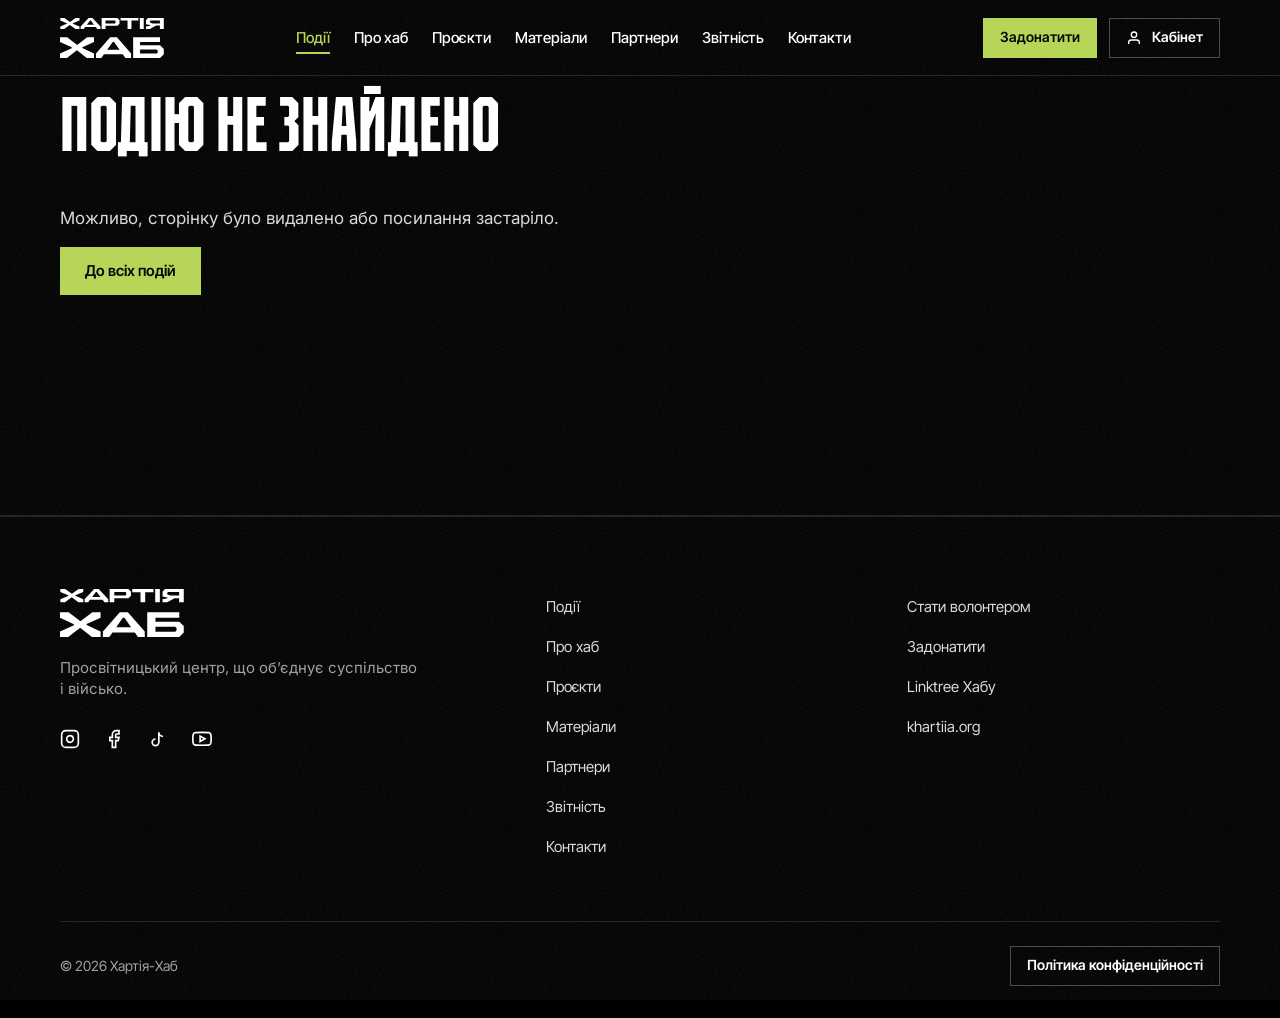
==== commit 9ed6b665: "Hero без картки події, безшовні бігучі рядки, 6 подій на головній, стрілки каруселі форматів по бока" ====
--- a/event.html
+++ b/event.html
@@ -13,6 +13,7 @@
     <link rel="stylesheet" href="styles.css">
     <script src="js/data.js" defer></script>
     <script src="js/app.js" defer></script>
+    <script src="js/fx.js" defer></script>
 </head>
 <body data-page="event">
     <a href="#main" class="skip-link">Перейти до змісту</a>
--- a/styles.css
+++ b/styles.css
@@ -100,16 +100,6 @@
 }
 .skip-link:focus { top: 12px; }
 
-#touchCanvas {
-    position: fixed;
-    inset: 0;
-    width: 100vw;
-    height: 100vh;
-    pointer-events: none;
-    z-index: 0;
-    opacity: 0.5;
-}
-
 /* =========================================================
    TYPOGRAPHY
    Khartia: кернінг 0%, інтерліньяж 95%, вирівнювання по лівому краю.
@@ -355,15 +345,137 @@
 .burger-menu.active span:nth-child(3) { transform: translateY(-7px) rotate(-45deg); }
 
 /* =========================================================
+   UTILITIES / GLOBAL FX
+   ========================================================= */
+.sr-only {
+    position: absolute;
+    width: 1px;
+    height: 1px;
+    overflow: hidden;
+    clip: rect(0 0 0 0);
+    white-space: nowrap;
+}
+
+/* Крупне зерно поверх усього сайту — як у текстурах гайдлайну */
+body::after {
+    content: '';
+    position: fixed;
+    inset: -100px;
+    z-index: 900;
+    pointer-events: none;
+    opacity: 0.06;
+    background-image: url("data:image/svg+xml,%3Csvg xmlns='http://www.w3.org/2000/svg' width='180' height='180'%3E%3Cfilter id='n'%3E%3CfeTurbulence type='fractalNoise' baseFrequency='0.9' numOctaves='2' stitchTiles='stitch'/%3E%3CfeColorMatrix values='0 0 0 0 1 0 0 0 0 1 0 0 0 0 1 0 0 0 1.4 -0.2'/%3E%3C/filter%3E%3Crect width='100%25' height='100%25' filter='url(%23n)'/%3E%3C/svg%3E");
+    animation: grain 0.9s steps(3) infinite;
+}
+@keyframes grain {
+    0% { transform: translate(0, 0); }
+    33% { transform: translate(-40px, 30px); }
+    66% { transform: translate(30px, -50px); }
+    100% { transform: translate(0, 0); }
+}
+
+.fx-canvas {
+    position: absolute;
+    inset: 0;
+    width: 100%;
+    height: 100%;
+    pointer-events: none;
+    z-index: 0;
+}
+
+/* Поява блоків при скролі */
+.reveal-ready .reveal {
+    opacity: 0;
+    transform: translateY(28px);
+    transition: opacity 0.7s var(--ease), transform 0.8s var(--ease);
+    transition-delay: var(--reveal-delay, 0ms);
+}
+.reveal-ready .reveal.is-in { opacity: 1; transform: none; }
+
+.eyebrow {
+    display: inline-flex;
+    align-items: center;
+    gap: 10px;
+    margin-bottom: 20px;
+    font-family: var(--font-inter-tight);
+    font-weight: 500;
+    font-size: 15px;
+    line-height: 1.2;
+    color: var(--accent);
+}
+.eyebrow::before {
+    content: '';
+    width: 10px;
+    height: 10px;
+    border: 1px solid currentColor;
+    flex-shrink: 0;
+}
+.eyebrow__idx { color: var(--gray-500); }
+.eyebrow__idx::after { content: ' /'; }
+.eyebrow--light { color: var(--white); }
+.eyebrow--dark { color: var(--black); }
+.eyebrow--dark .eyebrow__idx { color: var(--gray-700); }
+
+.marquee { overflow: hidden; display: flex; }
+.marquee__track {
+    display: flex;
+    flex-shrink: 0;
+    width: max-content;
+    animation: marquee 40s linear infinite;
+    will-change: transform;
+}
+.marquee--reverse .marquee__track { animation-direction: reverse; }
+@keyframes marquee { to { transform: translateX(-50%); } }
+
+.live-dot {
+    display: inline-block;
+    width: 8px;
+    height: 8px;
+    background: var(--accent);
+    flex-shrink: 0;
+    animation: blink 1.6s ease-in-out infinite;
+}
+@keyframes blink { 50% { opacity: 0.25; } }
+
+.icon-btn {
+    width: 52px;
+    height: 52px;
+    display: inline-flex;
+    align-items: center;
+    justify-content: center;
+    background: transparent;
+    border: 1px solid var(--line-strong);
+    color: var(--white);
+    transition: border-color 0.2s, color 0.2s, background-color 0.2s;
+}
+.icon-btn:hover:not(:disabled) { border-color: var(--accent); color: var(--accent); }
+.icon-btn:disabled { opacity: 0.35; cursor: default; }
+
+.btn--dark { background: var(--black); color: var(--white); }
+.btn--dark:hover { background: var(--white); color: var(--black); }
+.btn--icon { width: 48px; padding: 0; }
+
+.hud-label {
+    position: absolute;
+    z-index: 2;
+    font-family: var(--font-inter-tight);
+    font-size: 13px;
+    color: var(--gray-500);
+}
+.hud-label--tl { top: 20px; left: 24px; }
+.hud-label--br { bottom: 20px; right: 24px; color: var(--accent); }
+
+/* =========================================================
    HERO
    ========================================================= */
 .hero {
     position: relative;
     z-index: 1;
-    min-height: max(640px, calc(100svh - var(--header-h)));
-    display: flex;
-    align-items: center;
-    padding: 90px var(--margin-grid);
+    min-height: max(680px, calc(100svh - var(--header-h)));
+    display: flex;
+    flex-direction: column;
+    justify-content: center;
+    padding: 90px var(--margin-grid) 140px;
     overflow: hidden;
 }
 .video-container { position: absolute; inset: 0; z-index: 0; }
@@ -371,17 +483,20 @@
 .video-overlay {
     position: absolute;
     inset: 0;
-    background: linear-gradient(180deg, rgba(0, 0, 0, 0.45) 0%, rgba(0, 0, 0, 0.85) 100%);
-}
+    background:
+        linear-gradient(90deg, rgba(0, 0, 0, 0.7) 0%, rgba(0, 0, 0, 0.15) 60%, rgba(0, 0, 0, 0) 100%),
+        linear-gradient(180deg, rgba(0, 0, 0, 0) 50%, rgba(0, 0, 0, 0.85) 100%);
+}
+.hero-reticle { z-index: 1; }
 
 .tactical-grid { position: absolute; inset: 0; z-index: 1; pointer-events: none; }
 .grid-pattern {
     position: absolute;
-    inset: 30px var(--margin-grid);
+    inset: 30px var(--margin-grid) 90px;
     border: 1px dashed rgba(255, 255, 255, 0.18);
     background-image:
-        linear-gradient(to right, rgba(255, 255, 255, 0.04) 1px, transparent 1px),
-        linear-gradient(to bottom, rgba(255, 255, 255, 0.04) 1px, transparent 1px);
+        linear-gradient(to right, rgba(255, 255, 255, 0.035) 1px, transparent 1px),
+        linear-gradient(to bottom, rgba(255, 255, 255, 0.035) 1px, transparent 1px);
     background-size: var(--grid) var(--grid);
 }
 
@@ -393,6 +508,75 @@
     margin: 0 auto;
     padding: 0 30px;
 }
+.hero-title { font-size: clamp(56px, 10.5vw, 160px); margin-bottom: 36px; }
+.hero-title__frame {
+    position: relative;
+    display: inline-block;
+    padding: 0.06em 0.12em 0.02em;
+    margin-left: -0.12em;
+    border: 1px dashed rgba(255, 255, 255, 0.45);
+}
+.hero-title__frame::before, .hero-title__frame::after {
+    content: '';
+    position: absolute;
+    width: 14px;
+    height: 14px;
+    background: var(--accent);
+}
+.hero-title__frame::before { top: -7px; left: -7px; }
+.hero-title__frame::after { bottom: -7px; right: -7px; }
+
+.hero-ticker {
+    position: absolute;
+    left: 0;
+    right: 0;
+    bottom: 0;
+    z-index: 2;
+    border-top: 1px solid var(--line);
+    background: rgba(0, 0, 0, 0.55);
+    backdrop-filter: blur(6px);
+    -webkit-backdrop-filter: blur(6px);
+}
+.hero-ticker .marquee__track span {
+    display: inline-flex;
+    align-items: center;
+    gap: 28px;
+    padding: 20px 28px 20px 0;
+    font-family: var(--font-khartia);
+    font-weight: 500;
+    font-size: 22px;
+    line-height: 1;
+    text-transform: uppercase;
+    white-space: nowrap;
+    color: var(--white);
+}
+.hero-ticker .marquee__track span::before {
+    content: '';
+    width: 8px;
+    height: 8px;
+    background: var(--accent);
+}
+
+.scroll-cue {
+    position: absolute;
+    left: 50%;
+    margin-left: -14px;
+    bottom: 96px;
+    z-index: 3;
+    width: 28px;
+    height: 44px;
+    border: 1px solid var(--line-strong);
+    display: flex;
+    justify-content: center;
+}
+.scroll-cue span {
+    width: 2px;
+    height: 10px;
+    margin-top: 8px;
+    background: var(--accent);
+    animation: scroll-cue 1.8s var(--ease) infinite;
+}
+@keyframes scroll-cue { 0% { transform: translateY(0); opacity: 1; } 70% { transform: translateY(16px); opacity: 0; } 100% { opacity: 0; } }
 
 /* =========================================================
    SECTIONS
@@ -400,11 +584,11 @@
 .section {
     position: relative;
     z-index: 1;
-    padding: 120px var(--margin-grid);
+    padding: 140px var(--margin-grid);
     border-bottom: 1px solid var(--line);
 }
 .section--page { padding-top: 48px; }
-.section-container { max-width: 1320px; margin: 0 auto; position: relative; }
+.section-container { max-width: 1320px; margin: 0 auto; position: relative; z-index: 1; }
 
 .section-head {
     display: flex;
@@ -414,7 +598,22 @@
     gap: 16px 24px;
     margin-bottom: 30px;
 }
+.section-head:has(.section-head__main) {
+    display: grid;
+    grid-template-columns: minmax(0, 1fr) minmax(0, 420px);
+    gap: 24px 64px;
+    margin-bottom: 56px;
+}
 .section-head .section-title { margin-bottom: 0; }
+.section-head__aside {
+    padding: 0 0 8px 24px;
+    border-left: 1px solid var(--line-strong);
+    font-size: 17px;
+    line-height: 1.4;
+    color: var(--gray-200);
+}
+.section-head__aside p { font-size: 17px; }
+.section-head__aside--action { display: flex; flex-direction: column; align-items: flex-start; gap: 20px; }
 .section-count {
     font-family: var(--font-inter-tight);
     font-size: 15px;
@@ -539,7 +738,9 @@
     gap: 16px;
     margin-bottom: 48px;
     padding: 24px;
-    background: var(--gray-900);
+    background: rgba(30, 30, 30, 0.78);
+    backdrop-filter: blur(10px);
+    -webkit-backdrop-filter: blur(10px);
     border: 1px solid var(--line);
 }
 .filter-field { display: flex; flex-direction: column; gap: 8px; min-width: 0; }
@@ -548,6 +749,11 @@
 /* =========================================================
    EVENT CARDS
    ========================================================= */
+.section--topo .fx-canvas {
+    -webkit-mask-image: linear-gradient(180deg, transparent, #000 15%, #000 85%, transparent);
+    mask-image: linear-gradient(180deg, transparent, #000 15%, #000 85%, transparent);
+}
+
 .events-grid {
     display: grid;
     grid-template-columns: repeat(3, minmax(0, 1fr));
@@ -560,70 +766,88 @@
     flex-direction: column;
     background: var(--gray-900);
     border: 1px solid var(--line);
-    transition: border-color 0.2s, transform 0.25s var(--ease);
-}
-.event-card:hover { border-color: var(--accent); transform: translateY(-4px); }
+    transition: border-color 0.25s, transform 0.35s var(--ease), box-shadow 0.35s var(--ease);
+}
+.event-card:hover {
+    border-color: var(--accent);
+    transform: translateY(-6px);
+    box-shadow: 0 24px 48px -24px rgba(181, 213, 83, 0.35);
+}
 
 .event-card__media {
+    position: relative;
     display: block;
     aspect-ratio: 1200 / 640;
     overflow: hidden;
     background: var(--black);
     text-decoration: none;
 }
-.event-card__media img {
+.event-card__media > img { width: 100%; height: 100%; object-fit: cover; }
+
+.poster { position: relative; width: 100%; height: 100%; overflow: hidden; background: var(--black); }
+.poster__photo {
     width: 100%;
     height: 100%;
     object-fit: cover;
-    transition: transform 0.4s var(--ease);
-}
-.event-card:hover .event-card__media img { transform: scale(1.04); }
-
-/* Брендова заглушка афіші — комбінації кольорів з гайдлайну */
-.poster-ph {
-    position: relative;
-    width: 100%;
-    height: 100%;
+    filter: grayscale(0.35) contrast(1.05);
+    transition: transform 0.7s var(--ease), filter 0.4s;
+}
+.event-card:hover .poster__photo { transform: scale(1.06); filter: grayscale(0) contrast(1.05); }
+.poster__shade {
+    position: absolute;
+    inset: 0;
+    background: linear-gradient(180deg, rgba(0, 0, 0, 0.15) 0%, rgba(0, 0, 0, 0) 40%, rgba(0, 0, 0, 0.7) 100%);
+}
+
+.poster--v .poster__shade {
+    background: linear-gradient(180deg, rgba(0, 0, 0, 0.55) 0%, rgba(0, 0, 0, 0) 30%, rgba(0, 0, 0, 0.35) 55%, rgba(0, 0, 0, 0.95) 100%);
+}
+.poster__logo { position: absolute; top: 7%; left: 7%; width: 42%; height: auto; }
+.poster__bottom {
+    position: absolute;
+    left: 7%;
+    right: 7%;
+    bottom: 7%;
     display: flex;
     flex-direction: column;
-    justify-content: space-between;
-    padding: 8% 7%;
-    background-color: var(--black);
-    background-image:
-        linear-gradient(to right, rgba(255, 255, 255, 0.07) 1px, transparent 1px),
-        linear-gradient(to bottom, rgba(255, 255, 255, 0.07) 1px, transparent 1px);
-    background-size: var(--grid) var(--grid);
-    color: var(--white);
-    overflow: hidden;
-}
-.poster-ph::after {
-    content: '';
-    position: absolute;
-    inset: 12px;
-    border: 1px dashed currentColor;
-    opacity: 0.3;
-    pointer-events: none;
-}
-.poster-ph__tag { font-family: var(--font-inter-tight); font-weight: 500; font-size: 14px; position: relative; z-index: 1; }
-.poster-ph__title {
-    position: relative;
-    z-index: 1;
+    gap: 20px;
+}
+.poster__title {
     font-family: var(--font-khartia);
     font-weight: 700;
-    font-size: clamp(32px, 4vw, 56px);
+    font-size: clamp(30px, 3.4vw, 48px);
     line-height: 0.95;
     text-transform: uppercase;
-}
-.poster-ph--v .poster-ph__title { font-size: clamp(40px, 6vw, 80px); }
-.poster-ph--green { background-color: var(--green-900); }
-.poster-ph--accent {
-    background-color: var(--accent);
+    color: var(--white);
+    text-wrap: balance;
+}
+.poster__bottom .plate-system { margin: 0; font-size: 16px; }
+
+.event-card__cat {
+    position: absolute;
+    top: 14px;
+    left: 14px;
+    padding: 5px 9px;
+    background: var(--white);
     color: var(--black);
-    background-image:
-        linear-gradient(to right, rgba(0, 0, 0, 0.08) 1px, transparent 1px),
-        linear-gradient(to bottom, rgba(0, 0, 0, 0.08) 1px, transparent 1px);
-}
-.poster-ph--gray { background-color: var(--gray-900); }
+    font-family: var(--font-inter-tight);
+    font-weight: 500;
+    font-size: 13px;
+    line-height: 1.2;
+}
+.date-chip {
+    position: absolute;
+    left: 14px;
+    bottom: 14px;
+    display: flex;
+    align-items: baseline;
+    gap: 6px;
+    padding: 8px 10px 6px;
+    background: var(--accent);
+    color: var(--black);
+}
+.date-chip b { font-family: var(--font-khartia); font-weight: 700; font-size: 30px; line-height: 0.9; }
+.date-chip span { font-family: var(--font-inter-tight); font-weight: 600; font-size: 13px; }
 
 .btn-heart {
     position: absolute;
@@ -635,12 +859,14 @@
     display: flex;
     align-items: center;
     justify-content: center;
-    background: rgba(0, 0, 0, 0.8);
+    background: rgba(0, 0, 0, 0.75);
+    backdrop-filter: blur(6px);
     border: 1px solid var(--line-strong);
     color: var(--white);
-    transition: color 0.2s, border-color 0.2s;
+    transition: color 0.2s, border-color 0.2s, transform 0.2s var(--ease);
 }
 .btn-heart:hover { border-color: var(--accent); color: var(--accent); }
+.btn-heart:active { transform: scale(0.9); }
 .btn-heart.active { color: var(--accent); border-color: var(--accent); }
 .btn-heart.active svg { fill: currentColor; }
 
@@ -648,23 +874,32 @@
     display: flex;
     flex-direction: column;
     flex-grow: 1;
-    padding: 24px;
-}
-.card-meta {
+    padding: 22px 24px 24px;
+}
+.event-card__meta {
     display: flex;
     flex-wrap: wrap;
-    align-items: center;
-    justify-content: space-between;
-    gap: 8px 12px;
-    margin-bottom: 16px;
-}
-.card-meta--start { justify-content: flex-start; }
-.card-datetime { font-family: var(--font-inter-tight); font-size: 14px; color: var(--gray-200); }
-
-.event-card__title { font-size: clamp(20px, 1.7vw, 24px); margin-bottom: 12px; }
+    gap: 6px 16px;
+    margin-bottom: 14px;
+    font-family: var(--font-inter-tight);
+    font-size: 14px;
+    color: var(--gray-500);
+}
+.event-card__meta span { display: inline-flex; align-items: center; gap: 6px; color: var(--gray-200); }
+.event-card__meta svg { color: var(--accent); }
+.event-card__title { font-size: clamp(22px, 1.8vw, 26px); margin-bottom: 14px; }
 .event-card__title a { text-decoration: none; transition: color 0.2s; }
 .event-card__title a:hover { color: var(--accent); }
-.event-card__terms { font-family: var(--font-inter-tight); font-size: 14px; color: var(--gray-500); margin-bottom: 24px; }
+.event-card__terms {
+    display: flex;
+    align-items: center;
+    gap: 8px;
+    margin-bottom: 24px;
+    font-family: var(--font-inter-tight);
+    font-size: 14px;
+    color: var(--gray-500);
+}
+.event-card__terms svg { color: var(--accent); flex-shrink: 0; }
 
 .event-card__actions {
     margin-top: auto;
@@ -673,6 +908,17 @@
     gap: 8px;
 }
 
+.card-meta {
+    display: flex;
+    flex-wrap: wrap;
+    align-items: center;
+    justify-content: space-between;
+    gap: 8px 12px;
+    margin-bottom: 16px;
+}
+.card-meta--start { justify-content: flex-start; }
+.card-datetime { font-family: var(--font-inter-tight); font-size: 14px; color: var(--gray-200); }
+
 .empty-state {
     grid-column: 1 / -1;
     display: flex;
@@ -686,165 +932,522 @@
 .empty-state--page { border: none; padding: 40px 0 80px; }
 
 /* =========================================================
-   ABOUT / CLAUSEWITZ
-   ========================================================= */
-.about-lead-text { max-width: 960px; margin-bottom: 64px; }
-.about-lead-text p { font-size: clamp(17px, 2vw, 22px); }
-.about-lead-text strong { color: var(--white); }
-
-.clausewitz-block {
+   ABOUT
+   ========================================================= */
+.about-grid {
+    display: grid;
+    grid-template-columns: minmax(0, 1.1fr) minmax(0, 0.9fr);
+    gap: 72px;
+    align-items: center;
+    margin-bottom: 120px;
+}
+.about-copy .lead-text { margin-bottom: 48px; }
+.lead-text strong { color: var(--white); font-weight: 600; }
+
+.about-visual {
     position: relative;
+    aspect-ratio: 1 / 1;
+    background-color: var(--gray-900);
+    background-image:
+        linear-gradient(to right, rgba(255, 255, 255, 0.04) 1px, transparent 1px),
+        linear-gradient(to bottom, rgba(255, 255, 255, 0.04) 1px, transparent 1px),
+        radial-gradient(circle at 50% 55%, rgba(181, 213, 83, 0.12), transparent 60%);
+    background-size: var(--grid) var(--grid), var(--grid) var(--grid), 100% 100%;
+    border: 1px solid var(--line);
+}
+.about-visual .fx-canvas { z-index: 1; }
+
+.stats {
+    display: grid;
+    grid-template-columns: repeat(2, minmax(0, 1fr));
+    gap: 0 32px;
+}
+.stat {
+    display: flex;
+    flex-direction: column-reverse;
+    justify-content: flex-end;
+    gap: 8px;
+    padding: 20px 0 24px;
+    border-top: 1px solid var(--line-strong);
+}
+.stat dd {
+    font-family: var(--font-khartia);
+    font-weight: 700;
+    font-size: clamp(56px, 6vw, 88px);
+    line-height: 0.9;
+    color: var(--accent);
+    font-variant-numeric: tabular-nums;
+}
+.stat dt { font-family: var(--font-inter-tight); font-weight: 500; font-size: 16px; color: var(--gray-200); }
+
+/* Трикутник Клаузевіца */
+.triad {
+    position: relative;
+    padding: 56px;
     background: var(--gray-900);
     border: 1px solid var(--line);
-    padding: 56px;
-}
-.block-title { font-size: clamp(24px, 3vw, 36px); margin-bottom: 8px; }
-.block-subtitle { font-family: var(--font-inter-tight); font-size: 15px; color: var(--accent); margin-bottom: 36px; }
-
-.triangle-container { position: relative; width: 100%; max-width: 640px; height: 340px; margin: 0 auto; }
-.triangle-svg { width: 100%; height: 100%; }
-.triangle-poly { fill: none; stroke: var(--accent); stroke-width: 2.5; }
-.triangle-dash { stroke: rgba(255, 255, 255, 0.25); stroke-width: 1.5; stroke-dasharray: 4; }
-
-.tr-node {
-    position: absolute;
-    display: flex;
-    align-items: center;
-    gap: 10px;
-    background: var(--black);
-    border: 1px solid var(--white);
-    padding: 12px 18px;
-}
-.node-tag { font-family: var(--font-inter-tight); font-size: 13px; color: var(--accent); }
-.node-name { font-family: var(--font-inter-tight); font-weight: 600; font-size: 15px; color: var(--white); }
-.node-top { top: 10px; left: 50%; transform: translateX(-50%); }
-.node-left { bottom: 10px; left: 0; }
-.node-right { bottom: 10px; right: 0; }
-
-.tr-center-badge {
-    position: absolute;
-    top: 56%;
+}
+.triad__head { margin-bottom: 40px; }
+.block-title { font-size: clamp(28px, 3.4vw, 48px); margin-bottom: 10px; }
+.block-subtitle { font-family: var(--font-inter-tight); font-size: 16px; color: var(--accent); }
+
+.triad__body {
+    display: grid;
+    grid-template-columns: minmax(0, 1.1fr) minmax(0, 0.9fr);
+    gap: 56px;
+    align-items: center;
+}
+.triad__diagram { position: relative; }
+.triad__diagram svg { width: 100%; height: auto; overflow: visible; }
+.triad__poly {
+    fill: none;
+    stroke: var(--accent);
+    stroke-width: 2.5;
+    stroke-dasharray: 1;
+    stroke-dashoffset: 1;
+    transition: stroke-dashoffset 1.8s var(--ease);
+}
+.triad.is-visible .triad__poly { stroke-dashoffset: 0; }
+.triad__dash { stroke: rgba(255, 255, 255, 0.25); stroke-width: 1.5; stroke-dasharray: 4 5; animation: dash-flow 1.2s linear infinite; }
+@keyframes dash-flow { to { stroke-dashoffset: -18; } }
+.triad__pulse { fill: rgba(181, 213, 83, 0.12); stroke: var(--accent); stroke-width: 1; transform-origin: 250px 230px; animation: pulse-ring 2.6s ease-out infinite; }
+@keyframes pulse-ring { 0% { transform: scale(0.6); opacity: 1; } 100% { transform: scale(2.2); opacity: 0; } }
+.triad__node rect { fill: var(--black); stroke: var(--white); stroke-width: 1; transition: fill 0.3s, stroke 0.3s; }
+.triad__node text {
+    fill: var(--accent);
+    font-family: var(--font-inter-tight);
+    font-weight: 600;
+    font-size: 15px;
+    text-anchor: middle;
+    transition: fill 0.3s;
+}
+.triad__node.is-active rect { fill: var(--accent); stroke: var(--accent); }
+.triad__node.is-active text { fill: var(--black); }
+.triad__center {
+    position: absolute;
     left: 50%;
+    top: 60.5%;
     transform: translate(-50%, -50%);
+    padding: 10px 16px;
     background: var(--accent);
     color: var(--black);
-    padding: 10px 18px;
     font-family: var(--font-inter-tight);
     font-weight: 600;
     font-size: 15px;
     white-space: nowrap;
 }
-.clausewitz-quote {
-    margin-top: 36px;
-    font-family: var(--font-inter-tight);
-    font-weight: 600;
-    font-size: clamp(17px, 2vw, 22px);
-    line-height: 1.2;
-    color: var(--accent);
-}
-
-/* =========================================================
-   PROJECTS
-   ========================================================= */
-.projects-grid {
+
+.triad__list { list-style: none; display: flex; flex-direction: column; gap: 8px; }
+.triad__list li {
     display: grid;
-    grid-template-columns: repeat(3, minmax(0, 1fr));
-    gap: 30px;
-}
-.project-card {
-    display: flex;
-    flex-direction: column;
+    grid-template-columns: 48px 1fr;
     gap: 16px;
-    min-height: 260px;
-    padding: 32px 28px;
-    background: var(--gray-900);
+    padding: 20px 22px;
     border: 1px solid var(--line);
-    transition: border-color 0.2s;
-}
-.project-card:hover { border-color: var(--accent); }
-.project-card__num { font-family: var(--font-khartia); font-weight: 700; font-size: 56px; line-height: 0.95; color: var(--accent); }
-.project-card__title { font-size: clamp(22px, 2vw, 28px); margin-top: auto; }
-.project-card__text { font-size: 15px; color: var(--gray-500); }
-.project-card .badge { align-self: flex-start; }
-
-/* =========================================================
-   EVENT FORMATS + LECTURES
-   ========================================================= */
-.formats-grid {
-    display: grid;
-    grid-template-columns: repeat(3, minmax(0, 1fr));
-    gap: 30px;
-    margin-bottom: 90px;
-}
-.format-card {
-    display: flex;
-    flex-direction: column;
-    align-items: flex-start;
-    gap: 14px;
-    min-height: 260px;
-    padding: 32px 28px;
-    background: var(--gray-900);
-    border: 1px solid var(--line);
-    text-decoration: none;
-    transition: border-color 0.2s, transform 0.25s var(--ease);
-}
-.format-card:hover { border-color: var(--accent); transform: translateY(-4px); }
-.format-card__num { font-family: var(--font-khartia); font-weight: 700; font-size: clamp(48px, 5vw, 72px); line-height: 0.95; color: var(--accent); margin-bottom: auto; }
-.format-card__title { font-size: clamp(20px, 2vw, 26px); }
-.format-card__action { font-family: var(--font-inter-tight); font-weight: 600; font-size: 15px; color: var(--accent); }
-.format-card:hover .format-card__action { color: var(--white); }
-
-.lectures-banner {
-    position: relative;
-    background: var(--green-900);
-    border: 1px solid var(--accent);
-    padding: 56px 48px;
-}
-.lectures-banner .section-head { margin-bottom: 40px; }
-.lectures-banner .section-title { color: var(--accent); }
-.lectures-grid { list-style: none; display: grid; grid-template-columns: repeat(2, minmax(0, 1fr)); gap: 30px; }
-.lecture-item {
-    display: flex;
-    flex-direction: column;
-    gap: 12px;
-    padding: 28px;
-    background: rgba(0, 0, 0, 0.4);
-    border-left: 4px solid var(--accent);
-}
-.lecture-item__num { font-family: var(--font-khartia); font-weight: 700; font-size: 28px; color: var(--accent); }
-.lecture-item__topic {
+    border-left: 3px solid var(--line-strong);
+    cursor: default;
+    transition: border-color 0.3s, background-color 0.3s;
+}
+.triad__list li.is-active { border-color: var(--line-strong); border-left-color: var(--accent); background: rgba(181, 213, 83, 0.06); }
+.triad__num { font-family: var(--font-khartia); font-weight: 700; font-size: 32px; line-height: 0.95; color: var(--gray-500); transition: color 0.3s; }
+.triad__list li.is-active .triad__num { color: var(--accent); }
+.triad__list strong {
+    display: block;
+    margin-bottom: 4px;
     font-family: var(--font-khartia);
     font-weight: 700;
-    font-size: clamp(20px, 2.2vw, 30px);
+    font-size: 26px;
     line-height: 0.95;
     text-transform: uppercase;
     color: var(--white);
 }
-
-/* =========================================================
-   MATERIALS
-   ========================================================= */
+.triad__list p { font-size: 15px; color: var(--gray-500); }
+.triad__quote {
+    margin-top: 48px;
+    padding-top: 32px;
+    border-top: 1px dashed var(--line-strong);
+    font-family: var(--font-inter-tight);
+    font-weight: 600;
+    font-size: clamp(18px, 2vw, 24px);
+    line-height: 1.2;
+    color: var(--accent);
+}
+
+/* =========================================================
+   PROJECTS
+   ========================================================= */
+.section--crosshair .fx-canvas {
+    -webkit-mask-image: radial-gradient(ellipse at center, #000 40%, transparent 85%);
+    mask-image: radial-gradient(ellipse at center, #000 40%, transparent 85%);
+}
+.projects {
+    display: grid;
+    grid-template-columns: minmax(0, 1.15fr) minmax(0, 0.85fr);
+    gap: 64px;
+    align-items: start;
+}
+.projects__list { list-style: none; border-top: 1px solid var(--line); counter-reset: none; }
+.projects__row { border-bottom: 1px solid var(--line); }
+.projects__item {
+    position: relative;
+    width: 100%;
+    display: grid;
+    grid-template-columns: 56px minmax(0, 1fr) auto;
+    align-items: center;
+    gap: 16px;
+    min-height: 76px;
+    padding: 14px 0;
+    background: none;
+    border: none;
+    text-align: left;
+    color: var(--white);
+}
+.projects__item::before {
+    content: '';
+    position: absolute;
+    left: 0;
+    top: -1px;
+    height: 2px;
+    width: 100%;
+    background: var(--accent);
+    transform: scaleX(0);
+    transform-origin: left;
+    transition: transform 0.45s var(--ease);
+}
+.projects__num { font-family: var(--font-inter-tight); font-weight: 500; font-size: 14px; color: var(--gray-500); transition: color 0.3s; }
+.projects__name {
+    font-family: var(--font-khartia);
+    font-weight: 700;
+    font-size: clamp(24px, 2.6vw, 40px);
+    line-height: 0.95;
+    text-transform: uppercase;
+    transition: color 0.3s, transform 0.45s var(--ease);
+}
+.projects__tag {
+    font-family: var(--font-inter-tight);
+    font-size: 13px;
+    color: var(--gray-500);
+    padding: 4px 8px;
+    border: 1px solid var(--line);
+    transition: color 0.3s, border-color 0.3s;
+}
+.projects__item.is-active::before { transform: scaleX(1); }
+.projects__item.is-active .projects__name { color: var(--accent); transform: translateX(12px); }
+.projects__item.is-active .projects__num { color: var(--accent); }
+.projects__item.is-active .projects__tag { color: var(--white); border-color: var(--line-strong); }
+.projects__mobile { display: none; }
+
+.projects__preview { position: sticky; top: calc(var(--header-h) + 40px); }
+.projects__figure {
+    position: relative;
+    aspect-ratio: 4 / 3;
+    background: var(--gray-900);
+    border: 1px solid var(--line);
+}
+.projects__figure img {
+    position: absolute;
+    inset: 0;
+    width: 100%;
+    height: 100%;
+    object-fit: cover;
+    opacity: 0;
+    transform: scale(1.06);
+    filter: grayscale(0.3);
+    transition: opacity 0.6s var(--ease), transform 1.2s var(--ease);
+}
+.projects__figure img.is-active { opacity: 1; transform: none; }
+.projects__counter {
+    position: absolute;
+    left: 16px;
+    bottom: 16px;
+    z-index: 3;
+    padding: 5px 9px;
+    background: var(--black);
+    font-family: var(--font-inter-tight);
+    font-size: 13px;
+    color: var(--gray-500);
+}
+.projects__counter span { color: var(--accent); }
+.projects__info { display: flex; flex-direction: column; align-items: flex-start; gap: 14px; padding-top: 28px; }
+.projects__info.is-swapping { animation: swap-in 0.5s var(--ease); }
+@keyframes swap-in { from { opacity: 0; transform: translateY(10px); } }
+.projects__title { font-size: clamp(28px, 2.6vw, 40px); }
+.projects__info p { font-size: 17px; max-width: 480px; }
+
+/* =========================================================
+   FORMATS + LECTURES
+   ========================================================= */
+.section--texture { overflow: clip; }
+.texture-bg {
+    position: absolute;
+    inset: 0;
+    z-index: 0;
+    background:
+        linear-gradient(180deg, rgba(0, 0, 0, 0.9) 0%, rgba(42, 44, 24, 0.82) 55%, rgba(0, 0, 0, 0.92) 100%),
+        url('img/photos/tx-stone.jpg') center / cover;
+    animation: texture-drift 40s ease-in-out infinite alternate;
+}
+@keyframes texture-drift { to { background-position: center, 60% 40%; } }
+.texture-bg__scan {
+    position: absolute;
+    left: 0;
+    right: 0;
+    height: 160px;
+    background: linear-gradient(180deg, transparent, rgba(181, 213, 83, 0.06));
+    border-bottom: 1px solid rgba(181, 213, 83, 0.18);
+    animation: scan 9s linear infinite;
+}
+@keyframes scan { from { top: -160px; } to { top: 100%; } }
+
+.carousel { position: relative; margin-bottom: 120px; }
+.carousel__arrow {
+    position: absolute;
+    top: 50%;
+    z-index: 3;
+    width: 56px;
+    height: 56px;
+    background: rgba(0, 0, 0, 0.75);
+    backdrop-filter: blur(8px);
+    -webkit-backdrop-filter: blur(8px);
+    transform: translateY(-50%);
+    transition: opacity 0.25s, border-color 0.2s, color 0.2s, background-color 0.2s;
+}
+.carousel__arrow--prev { left: -28px; }
+.carousel__arrow--next { right: -28px; }
+.carousel__arrow:hover:not(:disabled) { background: var(--accent); border-color: var(--accent); color: var(--black); }
+.carousel__arrow:disabled { opacity: 0; pointer-events: none; }
+
+.formats-carousel {
+    display: grid;
+    grid-auto-flow: column;
+    grid-auto-columns: min(400px, 82%);
+    gap: 24px;
+    overflow-x: auto;
+    scroll-snap-type: x mandatory;
+    scrollbar-width: none;
+    padding-bottom: 8px;
+    cursor: grab;
+}
+.formats-carousel::-webkit-scrollbar { display: none; }
+.formats-carousel.is-dragging { cursor: grabbing; scroll-snap-type: none; }
+.formats-carousel.is-dragging .format-card { pointer-events: none; }
+
+.format-card {
+    position: relative;
+    display: flex;
+    flex-direction: column;
+    justify-content: flex-end;
+    height: 520px;
+    padding: 28px;
+    overflow: hidden;
+    border: 1px solid var(--line);
+    text-decoration: none;
+    scroll-snap-align: start;
+    user-select: none;
+    -webkit-user-drag: none;
+}
+.format-card__media { position: absolute; inset: 0; z-index: 0; }
+.format-card__media img {
+    width: 100%;
+    height: 100%;
+    object-fit: cover;
+    filter: grayscale(0.6) contrast(1.05);
+    transition: transform 0.8s var(--ease), filter 0.5s;
+    pointer-events: none;
+}
+.format-card__media::after {
+    content: '';
+    position: absolute;
+    inset: 0;
+    background: linear-gradient(180deg, rgba(0, 0, 0, 0.1) 0%, rgba(0, 0, 0, 0.92) 75%);
+    transition: background-color 0.4s;
+}
+.format-card:hover .format-card__media img { transform: scale(1.07); filter: grayscale(0) contrast(1.05); }
+.format-card:hover { border-color: var(--accent); }
+.format-card__num {
+    position: absolute;
+    top: 20px;
+    left: 24px;
+    z-index: 1;
+    font-family: var(--font-khartia);
+    font-weight: 700;
+    font-size: 96px;
+    line-height: 0.95;
+    color: transparent;
+    -webkit-text-stroke: 1px var(--accent);
+}
+.format-card__body { position: relative; z-index: 1; display: flex; flex-direction: column; align-items: flex-start; gap: 12px; }
+.format-card__body .badge--outline { background: rgba(0, 0, 0, 0.4); }
+.format-card__title {
+    font-family: var(--font-khartia);
+    font-weight: 700;
+    font-size: 32px;
+    line-height: 0.95;
+    text-transform: uppercase;
+    color: var(--white);
+}
+.format-card__text {
+    font-size: 15px;
+    color: var(--gray-200);
+    max-height: 0;
+    opacity: 0;
+    overflow: hidden;
+    transition: max-height 0.5s var(--ease), opacity 0.4s;
+}
+.format-card:hover .format-card__text, .format-card:focus-visible .format-card__text { max-height: 80px; opacity: 1; }
+.format-card__action {
+    display: inline-flex;
+    align-items: center;
+    gap: 8px;
+    font-family: var(--font-inter-tight);
+    font-weight: 600;
+    font-size: 15px;
+    color: var(--accent);
+}
+.format-card__action svg { transition: transform 0.3s var(--ease); }
+.format-card:hover .format-card__action svg { transform: translateX(6px); }
+
+.lectures__head {
+    display: flex;
+    flex-wrap: wrap;
+    align-items: flex-end;
+    justify-content: space-between;
+    gap: 20px;
+    margin-bottom: 32px;
+}
+.lectures__head .section-title { color: var(--accent); }
+.lectures__list { list-style: none; border-top: 1px solid var(--line-strong); }
+.lectures__list li { border-bottom: 1px solid var(--line-strong); }
+.lecture-row {
+    position: relative;
+    display: grid;
+    grid-template-columns: 90px minmax(0, 1fr) auto;
+    align-items: center;
+    gap: 20px;
+    padding: 28px 16px;
+    text-decoration: none;
+    overflow: hidden;
+    isolation: isolate;
+}
+.lecture-row::before {
+    content: '';
+    position: absolute;
+    inset: 0;
+    z-index: -1;
+    background: var(--accent);
+    transform: scaleY(0);
+    transform-origin: bottom;
+    transition: transform 0.45s var(--ease);
+}
+.lecture-row:hover::before, .lecture-row:focus-visible::before { transform: scaleY(1); }
+.lecture-row__num { font-family: var(--font-khartia); font-weight: 700; font-size: 32px; color: var(--accent); transition: color 0.3s; }
+.lecture-row__topic {
+    font-family: var(--font-khartia);
+    font-weight: 700;
+    font-size: clamp(24px, 3vw, 44px);
+    line-height: 0.95;
+    text-transform: uppercase;
+    color: var(--white);
+    transition: color 0.3s, transform 0.45s var(--ease);
+}
+.lecture-row__arrow {
+    width: 52px;
+    height: 52px;
+    display: flex;
+    align-items: center;
+    justify-content: center;
+    border: 1px solid var(--line-strong);
+    color: var(--white);
+    transition: color 0.3s, border-color 0.3s, transform 0.45s var(--ease);
+}
+.lecture-row:hover .lecture-row__num, .lecture-row:hover .lecture-row__topic { color: var(--black); }
+.lecture-row:hover .lecture-row__topic { transform: translateX(10px); }
+.lecture-row:hover .lecture-row__arrow { color: var(--black); border-color: var(--black); transform: rotate(-45deg); }
+
+/* =========================================================
+   MATERIALS (світла секція)
+   ========================================================= */
+.section--light { background: var(--gray-200); color: var(--black); border-bottom-color: transparent; }
+.section--light h2, .section--light h3 { color: var(--black); }
+.section--light p { color: var(--gray-700); }
+.section--light .eyebrow { color: var(--black); }
+.section--light .eyebrow__idx { color: var(--gray-700); }
+.section--light .section-head__aside { border-left-color: rgba(0, 0, 0, 0.2); }
+.section--light .plate-item { background: var(--black); color: var(--white); }
+
+.materials-feature {
+    display: grid;
+    grid-template-columns: minmax(0, 1.25fr) minmax(0, 1fr);
+    gap: 40px;
+}
+.materials-feature__side { display: flex; flex-direction: column; gap: 0; border-top: 1px solid rgba(0, 0, 0, 0.2); }
+.materials-feature__side > div { border-bottom: 1px solid rgba(0, 0, 0, 0.2); }
+
 .materials-grid {
     display: grid;
     grid-template-columns: repeat(3, minmax(0, 1fr));
     gap: 30px;
 }
 .material-card {
+    position: relative;
     display: flex;
     flex-direction: column;
     background: var(--gray-900);
     border: 1px solid var(--line);
-    transition: border-color 0.2s, transform 0.25s var(--ease);
+    transition: border-color 0.25s, transform 0.35s var(--ease);
 }
 .material-card:hover { border-color: var(--accent); transform: translateY(-4px); }
-.material-card__media { display: block; aspect-ratio: 4 / 3; overflow: hidden; background: var(--black); }
-.material-card__media img { width: 100%; height: 100%; object-fit: cover; transition: transform 0.4s var(--ease); }
-.material-card:hover .material-card__media img { transform: scale(1.04); }
+.material-card__media { position: relative; display: block; aspect-ratio: 4 / 3; overflow: hidden; background: var(--black); }
+.material-card__media img { width: 100%; height: 100%; object-fit: cover; transition: transform 0.7s var(--ease); }
+.material-card:hover .material-card__media img { transform: scale(1.05); }
+.material-card__count {
+    position: absolute;
+    right: 12px;
+    bottom: 12px;
+    display: inline-flex;
+    align-items: center;
+    gap: 6px;
+    padding: 5px 9px;
+    background: var(--black);
+    color: var(--white);
+    font-family: var(--font-inter-tight);
+    font-weight: 500;
+    font-size: 13px;
+}
 .material-card__body { padding: 24px; display: flex; flex-direction: column; flex-grow: 1; }
-.material-card__title { font-size: clamp(20px, 1.7vw, 24px); margin-bottom: 12px; }
+.material-card__title { font-size: clamp(22px, 1.8vw, 26px); margin-bottom: 12px; }
 .material-card__title a { text-decoration: none; transition: color 0.2s; }
+.material-card__title a::after { content: ''; position: absolute; inset: 0; }
 .material-card__title a:hover { color: var(--accent); }
 .material-card__lead { font-size: 15px; color: var(--gray-500); }
+.material-card__more {
+    display: inline-flex;
+    align-items: center;
+    gap: 8px;
+    margin-top: auto;
+    padding-top: 20px;
+    font-family: var(--font-inter-tight);
+    font-weight: 600;
+    font-size: 15px;
+    color: var(--accent);
+}
+.material-card__more svg { transition: transform 0.3s var(--ease); }
+.material-card:hover .material-card__more svg { transform: translateX(6px); }
+
+.section--light .material-card { background: transparent; border: none; }
+.section--light .material-card:hover { transform: none; }
+.section--light .material-card__title a:hover { color: var(--green-700); }
+.section--light .material-card__more { color: var(--black); }
+.section--light .card-datetime { color: var(--gray-700); }
+.section--light .material-card--feature .material-card__media { aspect-ratio: 16 / 11; }
+.section--light .material-card--feature .material-card__body { padding: 28px 0 0; }
+.section--light .material-card--feature .material-card__title { font-size: clamp(30px, 3vw, 48px); }
+.section--light .material-card--feature .material-card__lead { font-size: 17px; max-width: 560px; }
+.material-card--row { flex-direction: row; gap: 24px; padding: 24px 0; }
+.material-card--row .material-card__media { width: 38%; flex-shrink: 0; aspect-ratio: 4 / 3; }
+.material-card--row .material-card__body { padding: 0; }
+.material-card--row .material-card__lead { display: -webkit-box; -webkit-line-clamp: 2; -webkit-box-orient: vertical; overflow: hidden; }
+.material-card--row .material-card__more { padding-top: 12px; }
 
 .chips { display: flex; flex-wrap: wrap; gap: 8px; margin-bottom: 40px; }
 .chip {
@@ -863,6 +1466,8 @@
 
 /* Article */
 .article { max-width: 860px; }
+.article__cover { position: relative; aspect-ratio: 16 / 9; margin-bottom: 48px; border: 1px solid var(--line); }
+.article__cover img { width: 100%; height: 100%; object-fit: cover; }
 .article__lead { font-size: clamp(18px, 2vw, 22px); color: var(--white); margin-bottom: 40px; }
 .article__body { display: flex; flex-direction: column; gap: 20px; }
 .article__body p { font-size: 17px; line-height: 1.6; }
@@ -880,35 +1485,111 @@
     border: 1px solid var(--line);
     cursor: zoom-in;
 }
-.gallery-item img { width: 100%; height: 100%; object-fit: cover; transition: transform 0.4s var(--ease), opacity 0.2s; }
-.gallery-item:hover img { transform: scale(1.04); }
-
-/* =========================================================
-   PARTNERS / REPORTS
-   ========================================================= */
-.partners-grid {
-    display: grid;
-    grid-template-columns: repeat(auto-fill, minmax(200px, 1fr));
-    gap: 1px;
-    background: var(--line);
+.gallery-item img { width: 100%; height: 100%; object-fit: cover; transition: transform 0.5s var(--ease); }
+.gallery-item:hover img { transform: scale(1.05); }
+
+/* =========================================================
+   PARTNERS
+   ========================================================= */
+.section--partners { padding-left: 0; padding-right: 0; overflow: clip; }
+.section--partners .section-container { padding: 0 var(--margin-grid); max-width: calc(1320px + var(--margin-grid) * 2); }
+.partners-marquee {
+    display: flex;
+    flex-direction: column;
+    gap: 16px;
+    -webkit-mask-image: linear-gradient(90deg, transparent, #000 12%, #000 88%, transparent);
+    mask-image: linear-gradient(90deg, transparent, #000 12%, #000 88%, transparent);
+}
+.marquee--partners .marquee__track { gap: 16px; padding-right: 16px; }
+.marquee--partners:hover .marquee__track { animation-play-state: paused; }
+.partner-logo {
+    flex-shrink: 0;
+    width: 240px;
+    height: 128px;
+    display: flex;
+    align-items: center;
+    justify-content: center;
+    gap: 14px;
+    padding: 24px;
+    background: var(--gray-900);
     border: 1px solid var(--line);
-}
-.partners-grid:has(.empty-state) { background: none; border: none; }
-.partner-logo {
-    display: flex;
-    align-items: center;
-    justify-content: center;
-    aspect-ratio: 3 / 2;
-    padding: 28px;
-    background: var(--black);
-    transition: background-color 0.2s;
-}
-.partner-logo:hover { background: var(--gray-900); }
+    transition: border-color 0.25s, background-color 0.25s;
+}
+.partner-logo:hover { border-color: var(--accent); }
 .partner-logo img { max-height: 64px; width: auto; object-fit: contain; filter: grayscale(1) brightness(1.6); transition: filter 0.2s; }
 .partner-logo:hover img { filter: none; }
-
-.reports-list { display: flex; flex-direction: column; border-top: 1px solid var(--line); }
-.reports-list:has(.empty-state) { border-top: none; }
+.partner-logo--ph { color: var(--gray-500); }
+.partner-logo--ph span { font-family: var(--font-inter-tight); font-weight: 600; font-size: 14px; line-height: 1.2; text-transform: uppercase; letter-spacing: 0.04em; }
+.partner-logo--ph:hover { color: var(--accent); }
+
+/* =========================================================
+   REPORTS
+   ========================================================= */
+.sections-bg { position: absolute; inset: 0; z-index: 0; pointer-events: none; }
+.sections-bg span { position: absolute; top: 0; bottom: 0; width: 1px; background: var(--line); }
+.sections-bg span:nth-child(1) { left: 25%; }
+.sections-bg span:nth-child(2) { left: 50%; }
+.sections-bg span:nth-child(3) { left: 75%; }
+.sections-bg::before {
+    content: '';
+    position: absolute;
+    left: 0;
+    right: 0;
+    top: 50%;
+    height: 1px;
+    background: var(--line);
+}
+.sections-bg::after {
+    content: '';
+    position: absolute;
+    top: calc(50% - 5px);
+    left: 0;
+    width: 10px;
+    height: 10px;
+    background: var(--accent);
+    box-shadow: 0 0 16px rgba(181, 213, 83, 0.6);
+    animation: travel 14s linear infinite;
+}
+@keyframes travel { from { transform: translateX(-20px); } to { transform: translateX(100vw); } }
+
+.reports__plan { display: grid; grid-template-columns: repeat(3, minmax(0, 1fr)); gap: 30px; }
+.report-card {
+    position: relative;
+    display: flex;
+    flex-direction: column;
+    gap: 14px;
+    min-height: 300px;
+    padding: 32px 28px;
+    background: rgba(30, 30, 30, 0.85);
+    backdrop-filter: blur(8px);
+    -webkit-backdrop-filter: blur(8px);
+    border: 1px solid var(--line);
+    transition: border-color 0.25s;
+}
+.report-card:hover { border-color: var(--line-strong); }
+.report-card__num {
+    font-family: var(--font-khartia);
+    font-weight: 700;
+    font-size: 72px;
+    line-height: 0.9;
+    color: transparent;
+    -webkit-text-stroke: 1px var(--accent);
+    margin-bottom: auto;
+}
+.report-card__title { font-size: 28px; }
+.report-card p { font-size: 15px; color: var(--gray-500); }
+.report-card__status {
+    display: inline-flex;
+    align-items: center;
+    gap: 10px;
+    margin-top: 8px;
+    font-family: var(--font-inter-tight);
+    font-weight: 500;
+    font-size: 14px;
+    color: var(--accent);
+}
+
+.reports-list { display: flex; flex-direction: column; margin-top: 48px; border-top: 1px solid var(--line); }
 .report-row {
     display: grid;
     grid-template-columns: 120px 1fr auto;
@@ -925,42 +1606,185 @@
 .report-row__action { display: inline-flex; gap: 8px; align-items: center; font-family: var(--font-inter-tight); font-weight: 600; }
 
 /* =========================================================
-   VOLUNTEER
-   ========================================================= */
-.volunteer-card {
+   VOLUNTEER (акцентна секція)
+   ========================================================= */
+.section--accent { background: var(--accent); color: var(--black); overflow: clip; border-bottom-color: transparent; }
+.section--accent h2, .section--accent strong { color: var(--black); }
+.section--accent p { color: var(--green-900); }
+.volunteer-marquee { position: absolute; left: 0; right: 0; top: 24px; z-index: 0; pointer-events: none; }
+.volunteer-marquee span {
+    padding-right: 48px;
+    font-family: var(--font-khartia);
+    font-weight: 700;
+    font-size: clamp(120px, 16vw, 240px);
+    line-height: 0.9;
+    text-transform: uppercase;
+    white-space: nowrap;
+    color: transparent;
+    -webkit-text-stroke: 1px rgba(0, 0, 0, 0.18);
+}
+.volunteer {
     position: relative;
+    z-index: 1;
+    display: grid;
+    grid-template-columns: minmax(0, 1.2fr) minmax(0, 0.8fr);
+    gap: 72px;
+    align-items: end;
+    padding-top: 120px;
+}
+.volunteer .lead-text { color: var(--black); }
+.steps { list-style: none; display: flex; flex-direction: column; }
+.steps li {
+    display: grid;
+    grid-template-columns: 64px 1fr;
+    column-gap: 16px;
+    padding: 22px 0;
+    border-top: 1px solid rgba(0, 0, 0, 0.3);
+}
+.steps li:last-child { border-bottom: 1px solid rgba(0, 0, 0, 0.3); }
+.steps__num { grid-row: span 2; font-family: var(--font-khartia); font-weight: 700; font-size: 40px; line-height: 0.9; }
+.steps strong { font-family: var(--font-inter-tight); font-weight: 600; font-size: 19px; line-height: 1.2; margin-bottom: 4px; }
+.steps p { font-size: 15px; }
+.volunteer__chevron {
+    position: absolute;
+    right: -40px;
+    bottom: -80px;
+    z-index: 0;
+    width: auto;
+    height: 560px;
+    opacity: 0.1;
+    filter: brightness(0);
+    transform: translateY(var(--parallax, 0)) rotate(-8deg);
+    pointer-events: none;
+}
+
+/* =========================================================
+   CONTACTS / HUBS MAP
+   ========================================================= */
+.schedule { font-family: var(--font-inter-tight); font-size: 16px; margin-top: 12px; color: var(--gray-200); }
+.schedule strong { color: var(--accent); font-weight: 600; }
+
+.hubs {
+    display: grid;
+    grid-template-columns: minmax(0, 1.55fr) minmax(0, 1fr);
+    gap: 30px;
+    align-items: stretch;
+}
+.hubs__map { position: relative; min-height: 600px; border: 1px solid var(--line-strong); background: var(--black); }
+.hubs__map::after {
+    content: '';
+    position: absolute;
+    inset: 0;
+    z-index: 450;
+    pointer-events: none;
+    background-image:
+        linear-gradient(to right, rgba(181, 213, 83, 0.06) 1px, transparent 1px),
+        linear-gradient(to bottom, rgba(181, 213, 83, 0.06) 1px, transparent 1px);
+    background-size: 60px 60px;
+    box-shadow: inset 0 0 120px rgba(0, 0, 0, 0.9);
+}
+.hubs__map .tactical-square { z-index: 500; }
+.map { position: absolute; inset: 0; z-index: 1; }
+.map.leaflet-container { background: #0a0b07; font-family: var(--font-inter-tight); }
+.map .leaflet-tile-pane { filter: grayscale(1) sepia(0.55) hue-rotate(35deg) saturate(1.5) brightness(0.85) contrast(1.15); }
+.map .leaflet-control-attribution { background: rgba(0, 0, 0, 0.7); color: var(--gray-500); font-size: 10px; }
+.map .leaflet-control-attribution a { color: var(--gray-200); }
+.map .leaflet-bar { border: 1px solid var(--line-strong); border-radius: 0; box-shadow: none; }
+.map .leaflet-bar a {
+    width: 40px;
+    height: 40px;
+    line-height: 38px;
+    background: var(--black);
+    color: var(--white);
+    border-bottom-color: var(--line);
+    border-radius: 0 !important;
+}
+.map .leaflet-bar a:hover { background: var(--gray-900); color: var(--accent); }
+.map .leaflet-control-zoom { margin: 0 20px 28px 0; }
+
+.map-hud {
+    position: absolute;
+    left: 20px;
+    bottom: 20px;
+    z-index: 600;
+    display: flex;
+    flex-direction: column;
+    gap: 4px;
+    padding: 10px 14px;
+    background: rgba(0, 0, 0, 0.8);
+    border: 1px solid var(--line-strong);
+    font-family: var(--font-inter-tight);
+    font-size: 13px;
+    pointer-events: none;
+}
+#mapHudCity { color: var(--white); font-weight: 600; }
+#mapHudCoords { color: var(--accent); font-variant-numeric: tabular-nums; }
+.map-fallback { position: absolute; inset: 0; display: grid; place-items: center; color: var(--gray-500); }
+
+.map-pin { background: none; border: none; }
+.map-pin__ring, .map-pin__dot { position: absolute; left: 50%; top: 50%; transform: translate(-50%, -50%); }
+.map-pin__ring { width: 24px; height: 24px; border: 1px solid var(--accent); animation: pin-pulse 2.2s ease-out infinite; }
+.map-pin__dot { width: 10px; height: 10px; background: var(--accent); box-shadow: 0 0 12px rgba(181, 213, 83, 0.8); }
+.map-pin__label {
+    position: absolute;
+    left: 22px;
+    top: 50%;
+    transform: translateY(-50%);
+    padding: 3px 7px;
+    background: var(--white);
+    color: var(--black);
+    font-family: var(--font-inter-tight);
+    font-weight: 500;
+    font-size: 12px;
+    white-space: nowrap;
+    transition: background-color 0.2s;
+}
+.map-pin.is-active .map-pin__label { background: var(--accent); }
+.map-pin.is-active .map-pin__ring { width: 40px; height: 40px; border-width: 2px; }
+@keyframes pin-pulse { 0% { opacity: 1; transform: translate(-50%, -50%) scale(0.7); } 100% { opacity: 0; transform: translate(-50%, -50%) scale(1.8); } }
+
+.hubs__list { display: flex; flex-direction: column; gap: 10px; }
+.hub-card {
+    display: flex;
+    flex-direction: column;
     background: var(--gray-900);
     border: 1px solid var(--line);
-    padding: 72px 56px;
-}
-
-/* =========================================================
-   CONTACTS
-   ========================================================= */
-.schedule {
-    font-family: var(--font-inter-tight);
-    font-size: 17px;
-    margin-bottom: 40px;
-}
-.schedule strong { color: var(--accent); font-weight: 600; }
-
-.contacts-grid {
+    transition: border-color 0.25s, background-color 0.25s;
+}
+.hub-card:hover { border-color: var(--line-strong); }
+.hub-card.is-active { border-color: var(--accent); background: rgba(181, 213, 83, 0.06); }
+.hub-card__select {
     display: grid;
-    grid-template-columns: repeat(auto-fill, minmax(240px, 1fr));
-    gap: 30px;
-}
-.contact-card {
-    display: flex;
-    flex-direction: column;
-    gap: 8px;
-    padding: 28px 24px;
-    background: var(--gray-900);
-    border: 1px solid var(--line);
-}
-.contact-card__city { font-size: 28px; color: var(--accent); }
-.contact-card__role { font-family: var(--font-inter-tight); font-size: 15px; color: var(--gray-200); margin-bottom: 16px; }
-.contact-card__pending { font-size: 14px; color: var(--gray-500); margin-top: auto; margin-bottom: 8px; }
-.contact-card .btn:only-of-type { margin-top: auto; }
+    grid-template-columns: 36px 1fr;
+    align-items: baseline;
+    gap: 2px 12px;
+    padding: 18px 20px 10px;
+    background: none;
+    border: none;
+    text-align: left;
+    color: var(--white);
+}
+.hub-card__idx { font-family: var(--font-inter-tight); font-size: 13px; color: var(--gray-500); }
+.hub-card__city {
+    font-family: var(--font-khartia);
+    font-weight: 700;
+    font-size: 28px;
+    line-height: 0.95;
+    text-transform: uppercase;
+    transition: color 0.2s;
+}
+.hub-card__coords { grid-column: 2; font-family: var(--font-inter-tight); font-size: 12px; color: var(--gray-500); font-variant-numeric: tabular-nums; }
+.hub-card__select:hover .hub-card__city, .hub-card.is-active .hub-card__city { color: var(--accent); }
+.hub-card__body {
+    display: flex;
+    flex-wrap: wrap;
+    align-items: center;
+    justify-content: space-between;
+    gap: 8px 12px;
+    padding: 0 20px 16px 68px;
+}
+.hub-card__role { font-family: var(--font-inter-tight); font-size: 14px; color: var(--gray-200); width: 100%; }
+.hub-card__pending { font-size: 13px; color: var(--gray-500); }
 
 /* =========================================================
    DETAIL PAGE (EVENT)
@@ -1261,45 +2085,114 @@
     .socials--menu { display: flex !important; margin-top: 24px; margin-left: -10px; }
     .nav-donate { display: inline-flex !important; margin-top: 32px; }
 
-    .events-grid, .projects-grid, .formats-grid, .materials-grid { grid-template-columns: repeat(2, minmax(0, 1fr)); }
+    .events-grid, .materials-grid { grid-template-columns: repeat(2, minmax(0, 1fr)); }
     .detail-layout { grid-template-columns: minmax(0, 360px) minmax(0, 1fr); gap: 40px; }
+    .hero-content { grid-template-columns: minmax(0, 1fr) 300px; }
+    .about-grid { gap: 48px; }
+    .triad__body { grid-template-columns: 1fr; gap: 40px; }
+    .triad__diagram { max-width: 560px; }
+    .reports__plan { grid-template-columns: 1fr; }
+    .report-card { min-height: 0; display: grid; grid-template-columns: 110px 1fr; column-gap: 24px; }
+    .report-card__num { grid-row: span 3; margin: 0; }
+    .report-card__status { grid-column: 2; }
 }
 
 @media (max-width: 900px) {
     :root { --margin-grid: 20px; --header-h: 64px; }
 
     .site-logo { height: 32px; }
-    .section { padding: 80px var(--margin-grid); }
+    .section { padding: 88px var(--margin-grid); }
     .section--page { padding-top: 32px; }
+    .section-head { grid-template-columns: 1fr; margin-bottom: 40px; }
+    .section-head__aside { border-left: none; padding-left: 0; padding-bottom: 0; }
+    .carousel__arrow { width: 48px; height: 48px; }
+    .carousel__arrow--prev { left: 8px; }
+    .carousel__arrow--next { right: 8px; }
+
+    .hero { padding: 72px var(--margin-grid) 120px; }
+    .scroll-cue { display: none; }
 
     .filter-bar { grid-template-columns: 1fr 1fr; padding: 20px; }
     .filter-field--search { grid-column: 1 / -1; grid-row: 1; }
     .filter-reset { grid-column: 1 / -1; }
 
+    .about-grid { grid-template-columns: 1fr; margin-bottom: 80px; }
+    .about-visual { max-width: 520px; width: 100%; }
+    .triad { padding: 40px 24px; }
+
+    .projects { grid-template-columns: 1fr; }
+    .projects__preview { display: none; }
+    .projects__item .projects__tag { display: none; }
+    .projects__item { grid-template-columns: 40px minmax(0, 1fr) 24px; }
+    .projects__item::after {
+        content: '';
+        width: 10px;
+        height: 10px;
+        border-right: 2px solid var(--accent);
+        border-bottom: 2px solid var(--accent);
+        transform: rotate(45deg);
+        transition: transform 0.3s var(--ease);
+        justify-self: center;
+    }
+    .projects__item.is-active::after { transform: rotate(-135deg); }
+    .projects__item.is-active .projects__name { transform: none; }
+    .projects__item.is-active + .projects__mobile {
+        display: grid;
+        gap: 14px;
+        padding: 0 0 24px 56px;
+        animation: swap-in 0.4s var(--ease);
+    }
+    .projects__mobile img { width: 100%; aspect-ratio: 16 / 9; object-fit: cover; filter: grayscale(0.3); }
+    .projects__mobile .badge { justify-self: start; }
+
+    .format-card { height: 460px; }
+    .carousel { margin-bottom: 80px; }
+    .format-card__text { max-height: none; opacity: 1; }
+    .lecture-row { grid-template-columns: 56px minmax(0, 1fr) auto; padding: 22px 8px; gap: 12px; }
+    .lecture-row__arrow { width: 44px; height: 44px; }
+
+    .materials-feature { grid-template-columns: 1fr; }
+
+    .volunteer { grid-template-columns: 1fr; gap: 48px; padding-top: 100px; }
+    .volunteer__chevron { height: 380px; }
+
+    .hubs { grid-template-columns: 1fr; }
+    .hubs__map { min-height: 420px; }
+    .hubs__list { display: grid; grid-template-columns: repeat(2, minmax(0, 1fr)); }
+
     .detail-layout { grid-template-columns: 1fr; }
     .detail-poster { position: static; max-width: 480px; }
 
-    .lectures-grid { grid-template-columns: 1fr; }
     .footer-container { grid-template-columns: 1fr 1fr; }
     .footer-brand { grid-column: 1 / -1; }
-
-    .clausewitz-block, .lectures-banner, .volunteer-card { padding: 40px 24px; }
-    .triangle-container { height: 280px; }
-    .tr-node { padding: 8px 12px; }
-    .node-name { font-size: 13px; }
 }
 
 @media (max-width: 640px) {
-    .hero { padding: 64px var(--margin-grid); }
     .hero-content { padding: 0; }
-    .grid-pattern { inset: 16px var(--margin-grid); }
+    .grid-pattern { inset: 16px var(--margin-grid) 80px; }
     .hero .btn-row .btn { width: 100%; }
-
-    .events-grid, .projects-grid, .formats-grid, .materials-grid { grid-template-columns: 1fr; }
+    .hero-ticker .marquee__track span { font-size: 18px; padding: 16px 20px 16px 0; gap: 20px; }
+
+    .events-grid, .materials-grid { grid-template-columns: 1fr; }
     .filter-bar { grid-template-columns: 1fr; }
     .filter-field--search { grid-row: auto; }
     .section-head .btn { width: 100%; }
     .section-cta .btn { width: 100%; }
+
+    .stats { gap: 0 20px; }
+    .triad__list li { grid-template-columns: 36px 1fr; padding: 16px; gap: 12px; }
+    .triad__center { font-size: 12px; padding: 6px 10px; }
+    .projects__item.is-active + .projects__mobile { padding-left: 0; }
+
+    .material-card--row { flex-direction: column; gap: 16px; }
+    .material-card--row .material-card__media { width: 100%; }
+    .report-card { grid-template-columns: 1fr; }
+    .report-card__num { grid-row: auto; font-size: 56px; margin-bottom: 8px; }
+    .report-card__status { grid-column: auto; }
+    .partner-logo { width: 190px; height: 104px; }
+
+    .hubs__list { grid-template-columns: 1fr; }
+    .hubs__map { min-height: 360px; }
 
     .gallery-grid { grid-template-columns: repeat(2, minmax(0, 1fr)); }
     .detail-facts { grid-template-columns: 1fr; }
@@ -1342,7 +2235,8 @@
 }
 
 @media (hover: none) {
-    .event-card:hover, .format-card:hover, .material-card:hover { transform: none; }
+    .event-card:hover, .material-card:hover { transform: none; box-shadow: none; }
+    .format-card__text { max-height: none; opacity: 1; }
 }
 
 @media (prefers-reduced-motion: reduce) {
@@ -1352,4 +2246,6 @@
         animation-iteration-count: 1 !important;
         transition-duration: 0.01ms !important;
     }
-}
+    body::after { display: none; }
+    .marquee__track { animation: none; }
+}
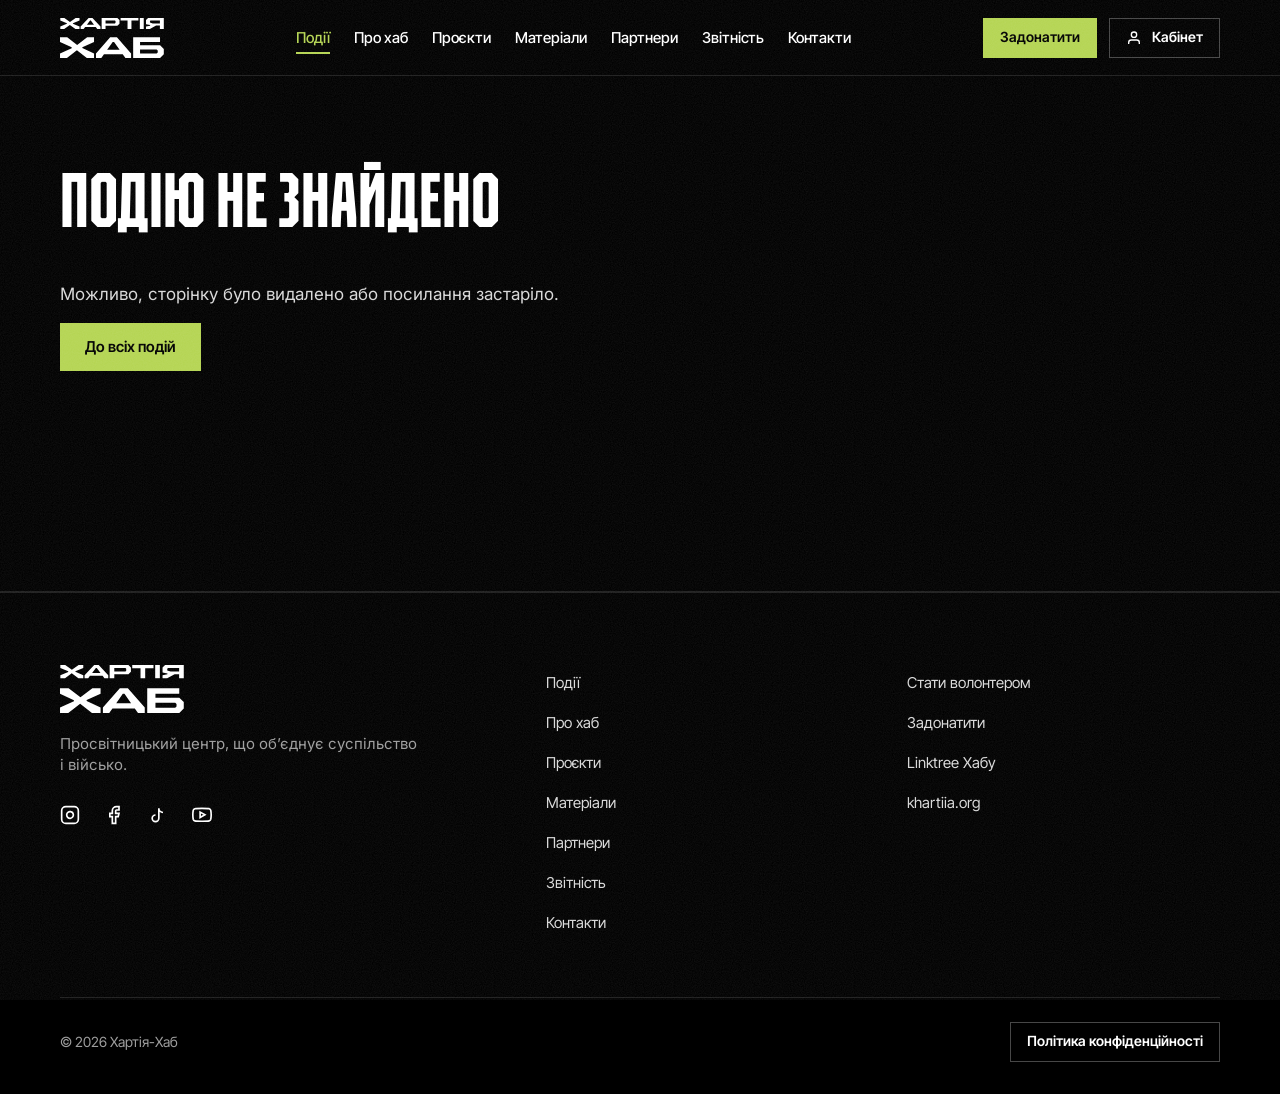
==== commit 2c9dc6b4: "Фікс: лого на афіші події, мобільні заголовки секцій, хлібні крихти під шапкою, чипи фільтра, тайли " ====
--- a/event.html
+++ b/event.html
@@ -10,10 +10,10 @@
     <link rel="preconnect" href="https://fonts.googleapis.com">
     <link rel="preconnect" href="https://fonts.gstatic.com" crossorigin>
     <link href="https://fonts.googleapis.com/css2?family=Inter:wght@400;500;600&family=Inter+Tight:wght@500;600;700&display=swap" rel="stylesheet">
-    <link rel="stylesheet" href="styles.css">
-    <script src="js/data.js" defer></script>
-    <script src="js/app.js" defer></script>
-    <script src="js/fx.js" defer></script>
+    <link rel="stylesheet" href="styles.css?v=4">
+    <script src="js/data.js?v=4" defer></script>
+    <script src="js/app.js?v=4" defer></script>
+    <script src="js/fx.js?v=4" defer></script>
 </head>
 <body data-page="event">
     <a href="#main" class="skip-link">Перейти до змісту</a>
--- a/styles.css
+++ b/styles.css
@@ -244,6 +244,7 @@
    HEADER
    ========================================================= */
 #site-header { height: var(--header-h); }
+body:not([data-page="home"]) main { padding-top: var(--header-h); }
 
 .site-header {
     position: fixed;
@@ -410,7 +411,7 @@
     border: 1px solid currentColor;
     flex-shrink: 0;
 }
-.eyebrow__idx { color: var(--gray-500); }
+.eyebrow__idx { color: var(--gray-500); white-space: nowrap; }
 .eyebrow__idx::after { content: ' /'; }
 .eyebrow--light { color: var(--white); }
 .eyebrow--dark { color: var(--black); }
@@ -625,7 +626,7 @@
 
 .breadcrumbs {
     display: flex;
-    flex-wrap: wrap;
+    flex-wrap: nowrap;
     align-items: center;
     gap: 8px;
     margin-bottom: 32px;
@@ -633,9 +634,11 @@
     font-size: 14px;
     color: var(--gray-500);
 }
-.breadcrumbs a { color: var(--gray-200); text-decoration: none; }
+.breadcrumbs a { flex-shrink: 0; color: var(--gray-200); text-decoration: none; }
 .breadcrumbs a:hover { color: var(--accent); }
 .breadcrumbs [aria-current] {
+    flex: 0 1 auto;
+    min-width: 0;
     color: var(--gray-500);
     max-width: 48ch;
     overflow: hidden;
@@ -802,7 +805,7 @@
 .poster--v .poster__shade {
     background: linear-gradient(180deg, rgba(0, 0, 0, 0.55) 0%, rgba(0, 0, 0, 0) 30%, rgba(0, 0, 0, 0.35) 55%, rgba(0, 0, 0, 0.95) 100%);
 }
-.poster__logo { position: absolute; top: 7%; left: 7%; width: 42%; height: auto; }
+.poster .poster__logo { position: absolute; top: 7%; left: 7%; width: 42%; height: auto; object-fit: contain; }
 .poster__bottom {
     position: absolute;
     left: 7%;
@@ -1686,7 +1689,8 @@
 .hubs__map .tactical-square { z-index: 500; }
 .map { position: absolute; inset: 0; z-index: 1; }
 .map.leaflet-container { background: #0a0b07; font-family: var(--font-inter-tight); }
-.map .leaflet-tile-pane { filter: grayscale(1) sepia(0.55) hue-rotate(35deg) saturate(1.5) brightness(0.85) contrast(1.15); }
+/* Світлі тайли OSM інвертуються в темну мапу з оливковим відтінком гайдлайну */
+.map .leaflet-tile-pane { filter: grayscale(1) invert(1) brightness(0.62) contrast(1.35) sepia(0.45) hue-rotate(35deg) saturate(1.6); }
 .map .leaflet-control-attribution { background: rgba(0, 0, 0, 0.7); color: var(--gray-500); font-size: 10px; }
 .map .leaflet-control-attribution a { color: var(--gray-200); }
 .map .leaflet-bar { border: 1px solid var(--line-strong); border-radius: 0; box-shadow: none; }
@@ -1802,7 +1806,7 @@
     background: var(--gray-900);
     border: 1px solid var(--line);
 }
-.poster-4-5 img { width: 100%; height: 100%; object-fit: cover; }
+.poster-4-5 > img { width: 100%; height: 100%; object-fit: cover; }
 
 .detail-facts {
     display: grid;
@@ -2103,7 +2107,7 @@
     .site-logo { height: 32px; }
     .section { padding: 88px var(--margin-grid); }
     .section--page { padding-top: 32px; }
-    .section-head { grid-template-columns: 1fr; margin-bottom: 40px; }
+    .section-head, .section-head:has(.section-head__main) { grid-template-columns: 1fr; gap: 20px; margin-bottom: 40px; }
     .section-head__aside { border-left: none; padding-left: 0; padding-bottom: 0; }
     .carousel__arrow { width: 48px; height: 48px; }
     .carousel__arrow--prev { left: 8px; }
@@ -2194,6 +2198,17 @@
     .hubs__list { grid-template-columns: 1fr; }
     .hubs__map { min-height: 360px; }
 
+    .chips {
+        flex-wrap: nowrap;
+        overflow-x: auto;
+        scrollbar-width: none;
+        margin-left: calc(var(--margin-grid) * -1);
+        margin-right: calc(var(--margin-grid) * -1);
+        padding: 0 var(--margin-grid);
+    }
+    .chips::-webkit-scrollbar { display: none; }
+    .chip { flex-shrink: 0; white-space: nowrap; }
+
     .gallery-grid { grid-template-columns: repeat(2, minmax(0, 1fr)); }
     .detail-facts { grid-template-columns: 1fr; }
     .detail-poster { max-width: none; }
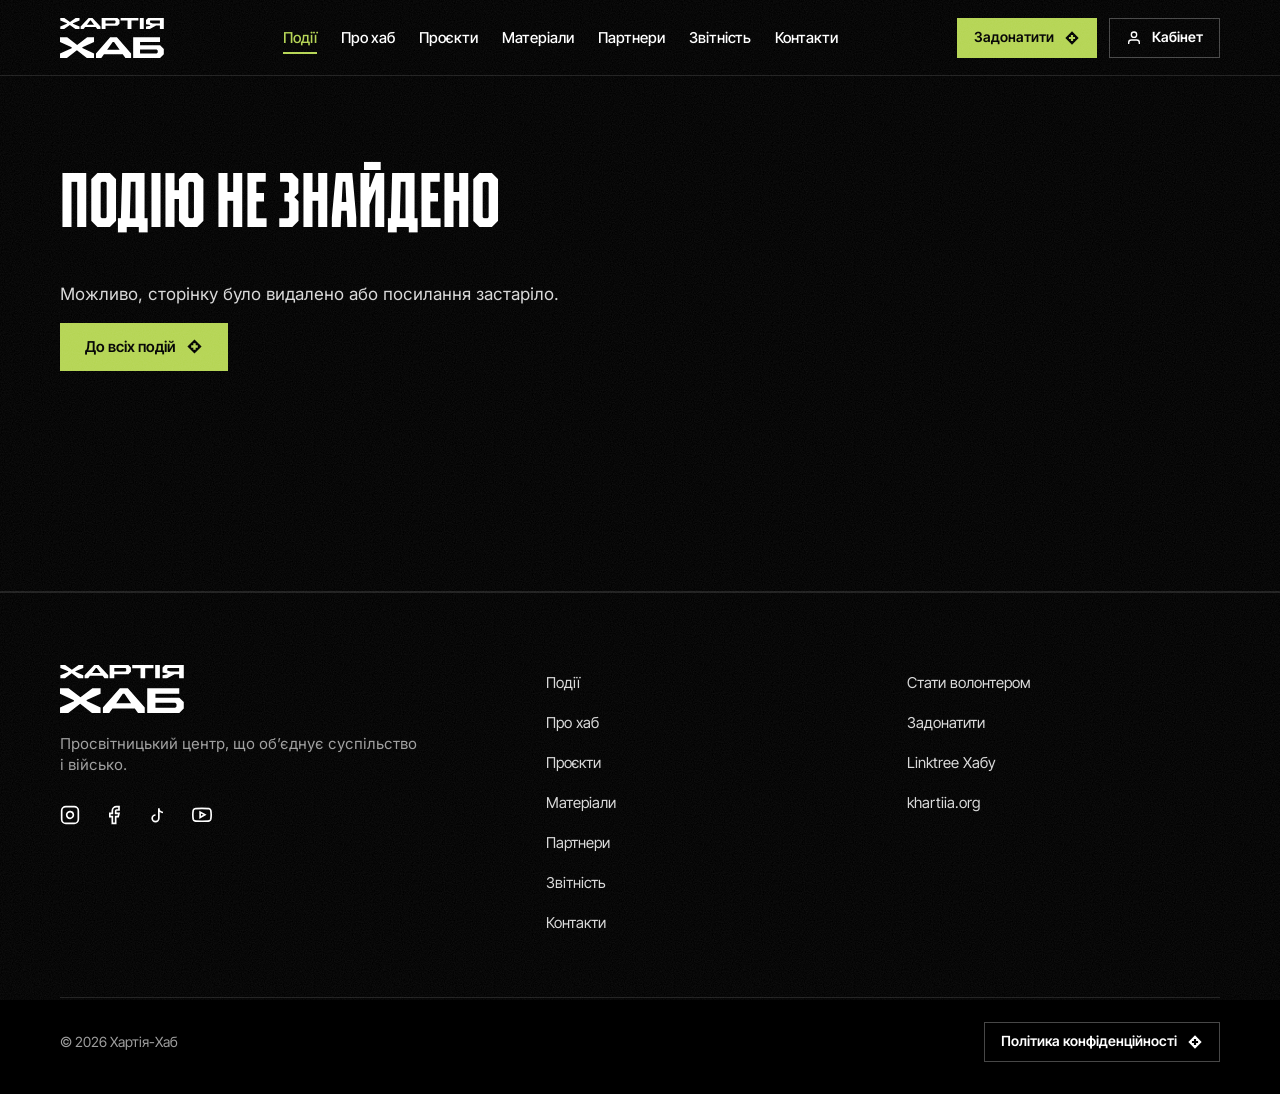
==== commit 1c5e018b: "Іконка ромба з плюсом на текстових кнопках. Co-authored-by: Cursor <cursoragent@cursor.com>" ====
--- a/event.html
+++ b/event.html
@@ -10,7 +10,7 @@
     <link rel="preconnect" href="https://fonts.googleapis.com">
     <link rel="preconnect" href="https://fonts.gstatic.com" crossorigin>
     <link href="https://fonts.googleapis.com/css2?family=Inter:wght@400;500;600&family=Inter+Tight:wght@500;600;700&display=swap" rel="stylesheet">
-    <link rel="stylesheet" href="styles.css?v=4">
+    <link rel="stylesheet" href="styles.css?v=5">
     <script src="js/data.js?v=4" defer></script>
     <script src="js/app.js?v=4" defer></script>
     <script src="js/fx.js?v=4" defer></script>
--- a/styles.css
+++ b/styles.css
@@ -190,6 +190,15 @@
     user-select: none;
 }
 .btn svg { flex-shrink: 0; }
+.btn:not(.btn--icon):not(:has(svg))::after {
+    content: "";
+    width: 1.15em;
+    height: 1.15em;
+    flex-shrink: 0;
+    background: currentColor;
+    -webkit-mask: url("data:image/svg+xml,%3Csvg xmlns='http://www.w3.org/2000/svg' viewBox='0 0 24 24'%3E%3Cpath fill-rule='evenodd' d='M12 2L22 12 12 22 2 12Z M10.35 7.4h3.3V10.35H16.6v3.3h-2.95V16.6h-3.3v-2.95H7.4v-3.3h2.95V7.4Z'/%3E%3C/svg%3E") center / contain no-repeat;
+    mask: url("data:image/svg+xml,%3Csvg xmlns='http://www.w3.org/2000/svg' viewBox='0 0 24 24'%3E%3Cpath fill-rule='evenodd' d='M12 2L22 12 12 22 2 12Z M10.35 7.4h3.3V10.35H16.6v3.3h-2.95V16.6h-3.3v-2.95H7.4v-3.3h2.95V7.4Z'/%3E%3C/svg%3E") center / contain no-repeat;
+}
 .btn:active { transform: translateY(1px); }
 
 .btn--primary { background: var(--accent); color: var(--black); }
